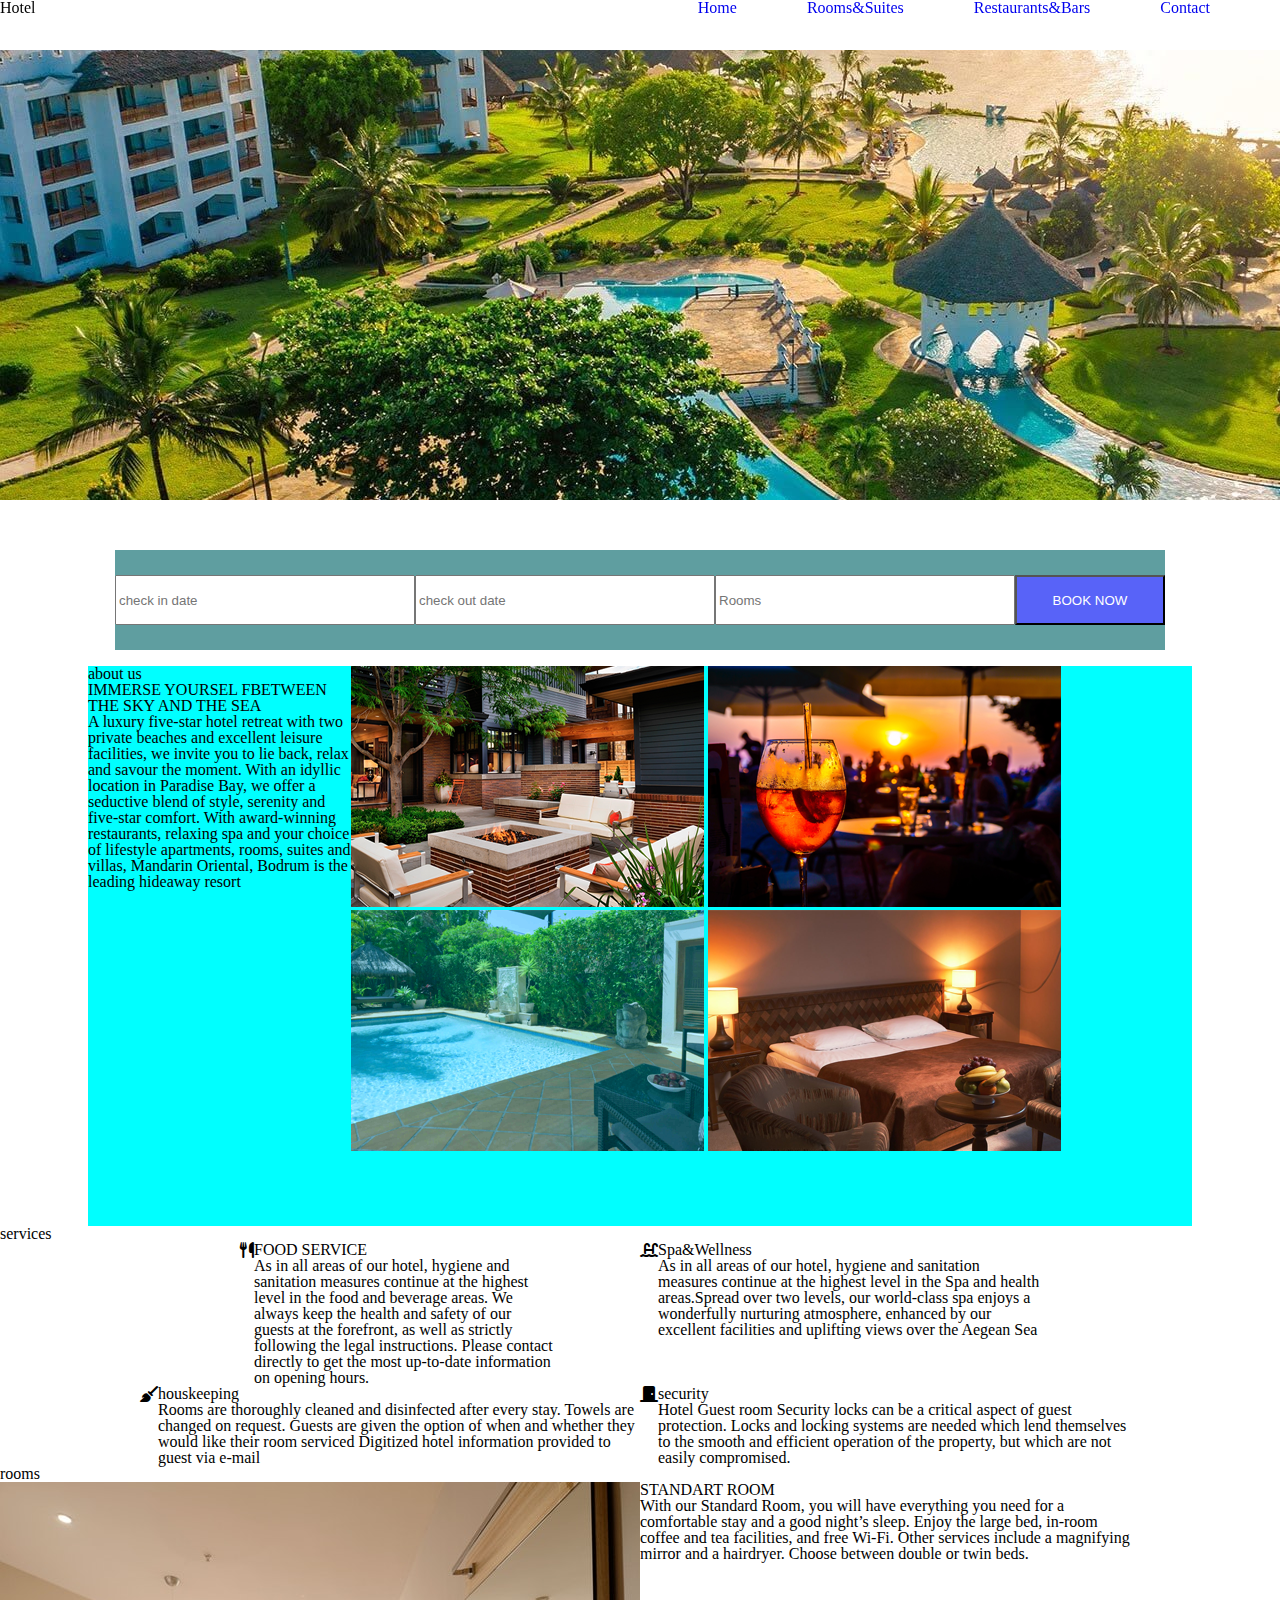
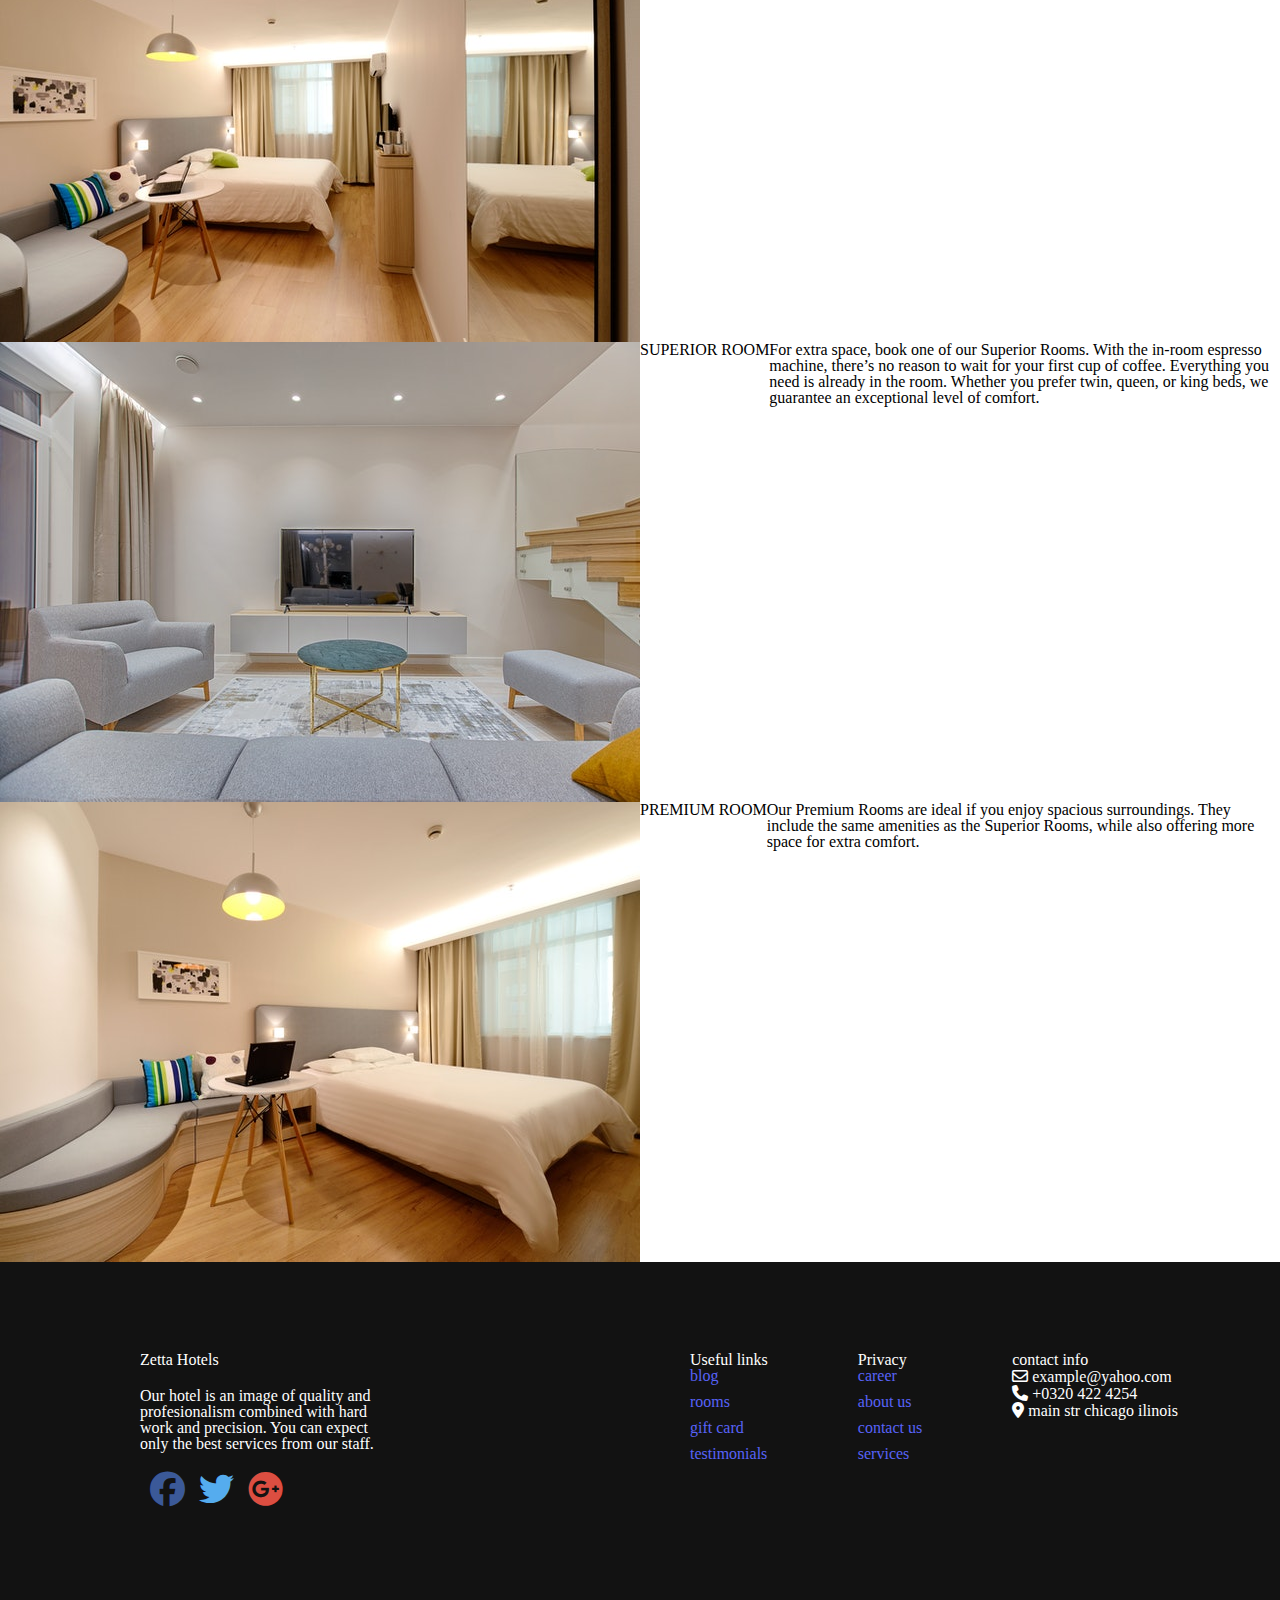
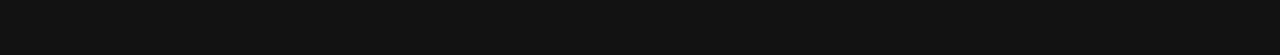
==== index.html @ 65f494a3 "bedrooms" ====
<!DOCTYPE html>
<html lang="en">
<head>
    <meta charset="UTF-8">
    <meta http-equiv="X-UA-Compatible" content="IE=edge">
    <meta name="viewport" content="width=device-width, initial-scale=1.0">
    <link rel="stylesheet" href="css/fonts.css">
    <link rel="stylesheet" href="css/reset.css">
    <link rel="stylesheet" href="css/style.css">
    <link rel="stylesheet" href="https://cdnjs.cloudflare.com/ajax/libs/font-awesome/6.1.1/css/all.min.css">
</head>
<body>
    <header>
        <div class="box">
            <div class="nav">
                <h1 class="title">Hotel</h2>
                <ul class="nav-ul">
                    <li class="nav-li" ><a class="nav-a active" href="index.html ">Home</a></li>
                    <li class="nav-li"><a href="#">Rooms&Suites</a></li>
                    <li class="nav-li"><a href="#">Restaurants&Bars</a></li>
                    <li class="nav-li"><a href="#">Contact</a></li>
                    
                </ul>

            </div>
            <div>
                <p class="paragraph"> IMMERSE YOURSELF BETWEEN THE SKY AND THE SEA OF ​​THE AMALFI COAST</p>
            </div>
        </div>
    </header>
    <section>
        <form class="booking">
            <div class="input">
                <div class="input-form">
                 <input class="input_form" type="text" id="checkindate" name="input-scheckindate" placeholder="check in date" >
       
                </div>
            </div>
            <div class="input">
                
                <div class="input-form">
                    <input class="input_form" type="text" id="checkoutdate" name="input-checkoutdate" placeholder="check out date">

                </div>

            </div>
            <div class="input">
                 <div class="input-form">
                    <input class="input_form" type="text" id="rooms" name="input-rooms" placeholder="Rooms">

                </div>

            </div>
            <div class="input">
                <button class="button" type="submit">BOOK NOW</button>
                
        </form>
    </section>
    <section >
        <div class="aboutus">
            <div class="aboutus-text">
            <h4>about us</h4>
            <h2>IMMERSE YOURSEL FBETWEEN THE SKY AND THE SEA </h2>
            <p>A luxury five-star hotel retreat with two private beaches and excellent leisure facilities, we invite you to lie back, relax and savour the moment. With an idyllic location in Paradise Bay, we offer a seductive blend of style, serenity and five-star comfort. With award-winning restaurants, relaxing spa and your choice of lifestyle apartments, rooms, suites and villas, Mandarin Oriental, Bodrum is the leading hideaway resort </p>

            </div>
            <div class="aboutus-img">
                <img src="images/award1.png" alt="image">
                <img src="images/award 2.png" alt="image">
                <img src="images/award 3.png" alt="image">
               <img src="images/award4.png" alt="image">
            </div>
        </div>  

    </section>
    <!-- services -->
    <section>
       
               <h2>services</h2>

        <div class="services">
             
           <div class="service">
               
            <i class = "fas fa-utensils service-icon"></i>
            <div>
           
            <h2 class="service-name">FOOD SERVICE</h2>
            <p class="text">As in all areas of our hotel, hygiene and sanitation measures continue at the highest level in the food and beverage areas. We always keep the health and safety of our guests at the forefront, as well as strictly following the legal instructions. Please contact directly to get the most up-to-date information on opening hours.</p>
           </div>
        </div>
           <div class="service">
            <i class = "fas fa-swimming-pool"></i>
            <div>
            <h2>Spa&Wellness</h2>
            <p>As in all areas of our hotel, hygiene and sanitation measures continue at the highest level in the Spa and health areas.Spread over two levels, our world-class spa enjoys a wonderfully nurturing atmosphere, enhanced by our excellent facilities and uplifting views over the Aegean Sea</p>
           </div>
           </div>
           </div>
           <div class="services-section2">
           <div class="service1">
            <i class = "fas fa-broom"></i>
            <div>
            <h2>houskeeping</h2>
            <p>Rooms are thoroughly cleaned and disinfected after every stay.
                Towels are changed on request.
                Guests are given the option of when and whether they would like their room serviced
                Digitized hotel information provided to guest via e-mail</p>
           </div>
        </div>
           <div class="service1">
               <i class = "fas fa-door-closed"></i>
               <div>
               <h2>security</h2>
               <p>Hotel Guest room Security locks can be a critical aspect of guest protection. Locks and locking systems are needed which lend themselves to the smooth and efficient operation of the property, but which are not easily compromised.</p>
           </div>
        </div>
        </div>
       </section>
       <!-- end of services -->
       <!-- rooms -->
       <section>
        <div class="container">
           <h2>rooms</h2>
           
           <div class="rooms">
               <img src="images/img1.jpg" alt="bedroom image">
               <div class="text-box">
               <h3>STANDART ROOM</h3>
               <P class="room-text">With our Standard Room, you will have everything you need for a comfortable stay and a good night’s sleep. Enjoy the large bed, in-room coffee and tea facilities, and free Wi-Fi. Other services include a magnifying mirror and a hairdryer. Choose between double or twin beds.

            </P>
        </div>
           </div>
           <div class="rooms">
               <img src="images/img2.jpg" alt="bedroom image">
               <h3>SUPERIOR ROOM </h3>
               <p class="room-text">For extra space, book one of our Superior Rooms. With the in-room espresso machine, there’s no reason to wait for your first cup of coffee. Everything you need is already in the room. Whether you prefer twin, queen, or king beds, we guarantee an exceptional level of comfort.</p>
           </div>
           <div class="rooms">
               <img src="images/img3.jpg" alt="bedroom image">
               <h3>PREMIUM ROOM</h3>
               <p class="room-text">Our Premium Rooms are ideal if you enjoy spacious surroundings. They include the same amenities as the Superior Rooms, while also offering more space for extra comfort.</p>
           </div>
        </div>
       </section>
       
            
    
        <footer  class="footer-wraper">
            <div class="footer-block">
                <h3 class="header5">Zetta Hotels</h3>
                <p class=footer-text>Our hotel is an image of quality and profesionalism combined with hard work and precision. You can expect only the best services from our staff.</p>
                <i class="fa-brands fa-facebook"></i>
                <i class="fa-brands fa-twitter"></i>
                <i class="fa-brands fa-google-plus"></i>
            </div>
            <div class="block">
                <h4>Useful links</h4>
                <ul class="footer-ul">
                    <li class="footer-li">blog</li>
                    <li class="footer-li">rooms</li>
                    <li class="footer-li">gift card</li>
                    <li class="footer-li">testimonials</li>
                </ul>
            </div>
            <div class="block">
                <h4>Privacy</h4>
                <ul class="footer-ul">
                    <li class="footer-li">career</li>
                    <li class="footer-li">about us</li>
                    <li class="footer-li">contact us</li>
                    <li class="footer-li">services</li>
                </ul>
            </div>
            <div class="block">
                <h4>contact info</h4>
                <ul>
                    <li> <i class="fa-regular fa-envelope"></i> example@yahoo.com</li>
                    <li> <i class="fa-solid fa-phone"></i> +0320 422 4254</li>
                    <li> <i class="fa-solid fa-location-dot"></i> main str chicago ilinois</li>
                </ul>
            </div>
        </footer>
    
    
</body>
---- css/style.css ----
/*header*/
.nav {display: flex;justify-content: space-between;background-color:white; height: 50px;position: fixed;width: 100%;}
.nav-ul {display: flex;}
.nav-li {margin-right: 70px;}
.box {background-image: url(../images/home-masthead-1.jpg);width:100%;height: 500px;}
/*section 1*/

.booking{ display: flex;justify-content: center;align-items: center;width: 800px; margin: 0 auto;margin-top: 50px;}
.input{ background:cadetblue;  display: flex; justify-content: center;align-items: center;height:100px ;border-color: #E8E8E8 ; color: #CECECE;margin-bottom: 16px;}
.button {width: 150px;height: 50px;  background-color: #5863F8; color: white;}
.input_form {height: 50px;width: 300px;}


/*section2*/
.aboutus {width: 1104px;height: 560px;margin: 0 auto;background-color: aqua;display: flex;;}
.aboutus-text {width: 445px;height: 390;}
/* services */
.service {display: flex;width:400px;}
.services {width: 1200px;display: flex;justify-content: center; margin: 0 auto ;}
.service1 {display: flex;width: 500px;}
.services-section2  {width: 1200px;display: flex;justify-content: center; margin: 0 auto ;}
.text {width: 300px;}

/* rooms */
.rooms {display: flex;}
.room-text {width: 500px;}
.container {width: 1300px; margin: 0 auto;}


/*footer*/
.footer-wraper {width: 100%;height: 393px;background-color: #121212;display: flex;}
.header5 {color: white;}
.footer-text {color: white; margin-top: 20px;}
.footer-block {max-width: 260px;height: 191px; margin: 90px 200px 114px 140px}
.fa-brands {margin-top: 20px; margin-left: 10px;}
.fa-facebook {color: #3B5998; font-size: 35px;}
.fa-twitter {color: #55ACEE;font-size: 35px;}
.fa-google-plus {color: #DC4E41; font-size: 35px;}

.block {color: white; margin-top: 90px;margin-left: 90px;}
.footer-ul {color: #5863F8 ; }
.footer-li {margin-bottom: 10px ;}
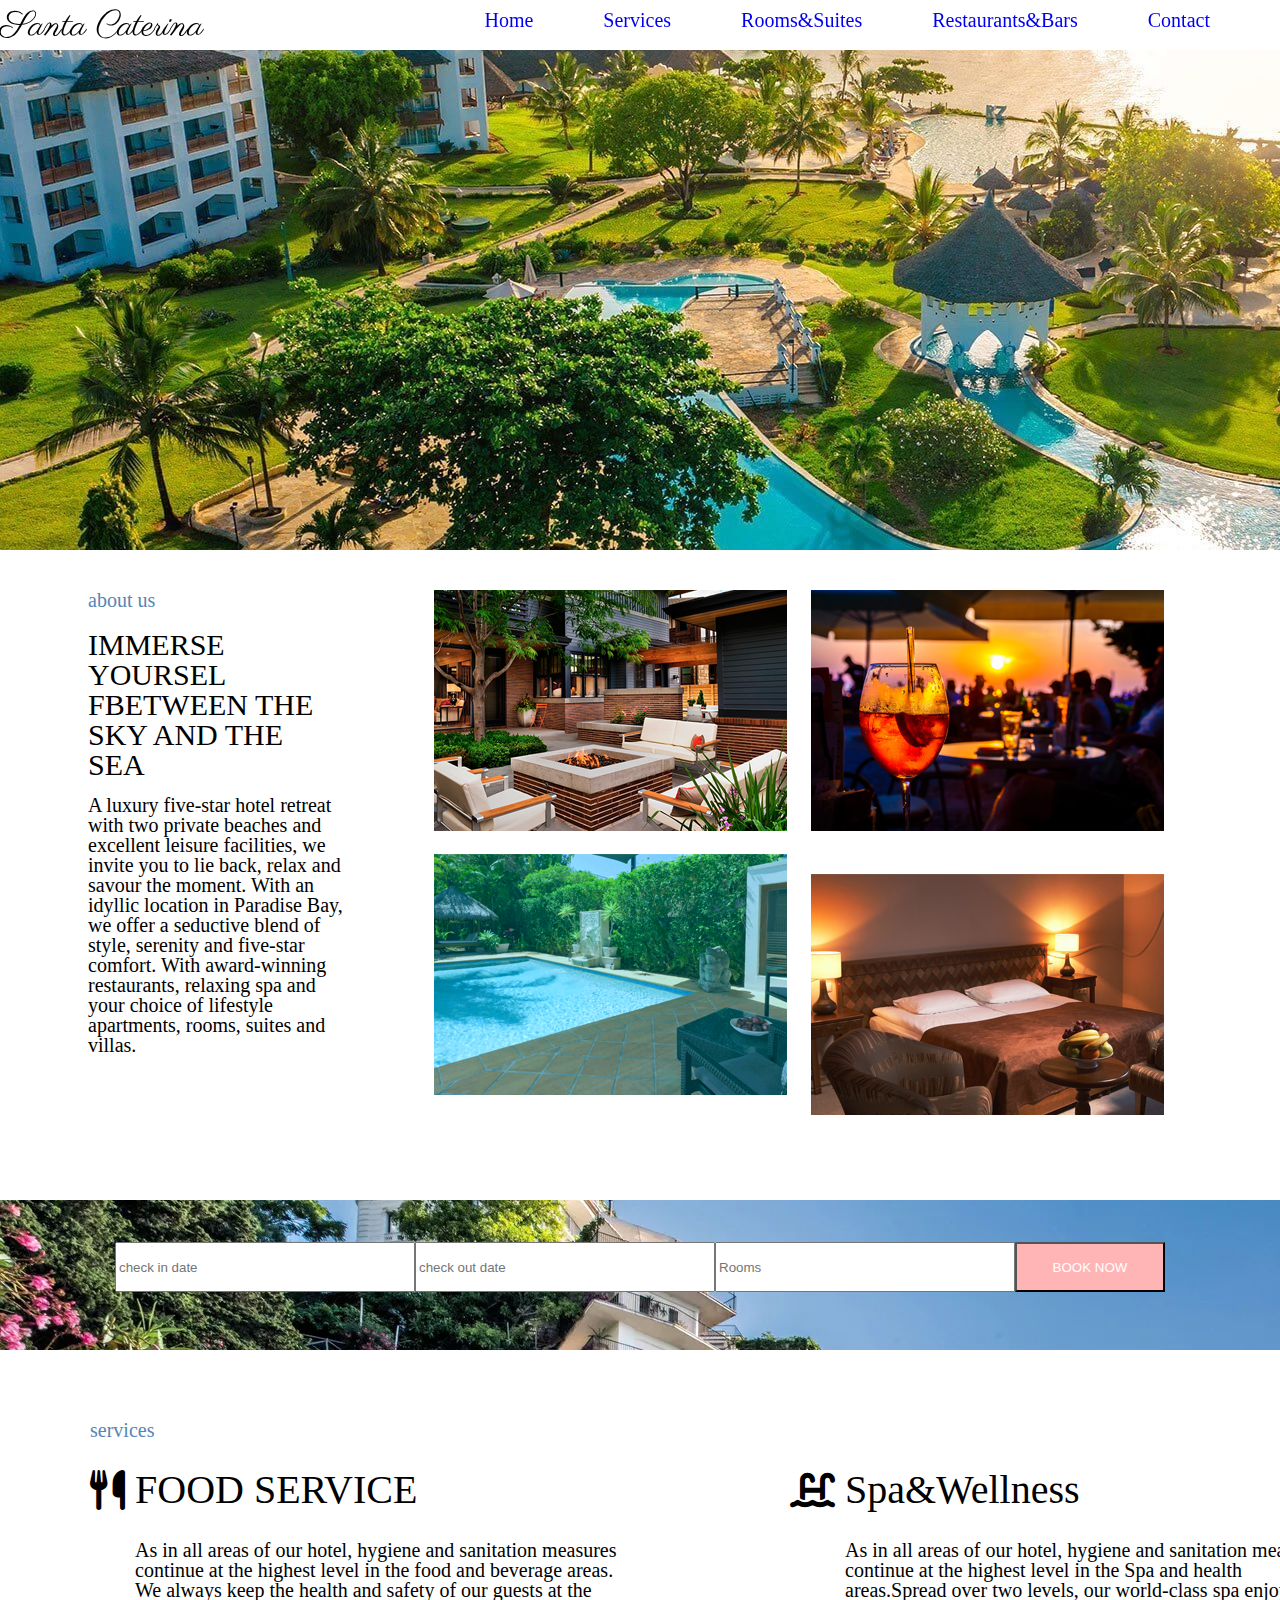
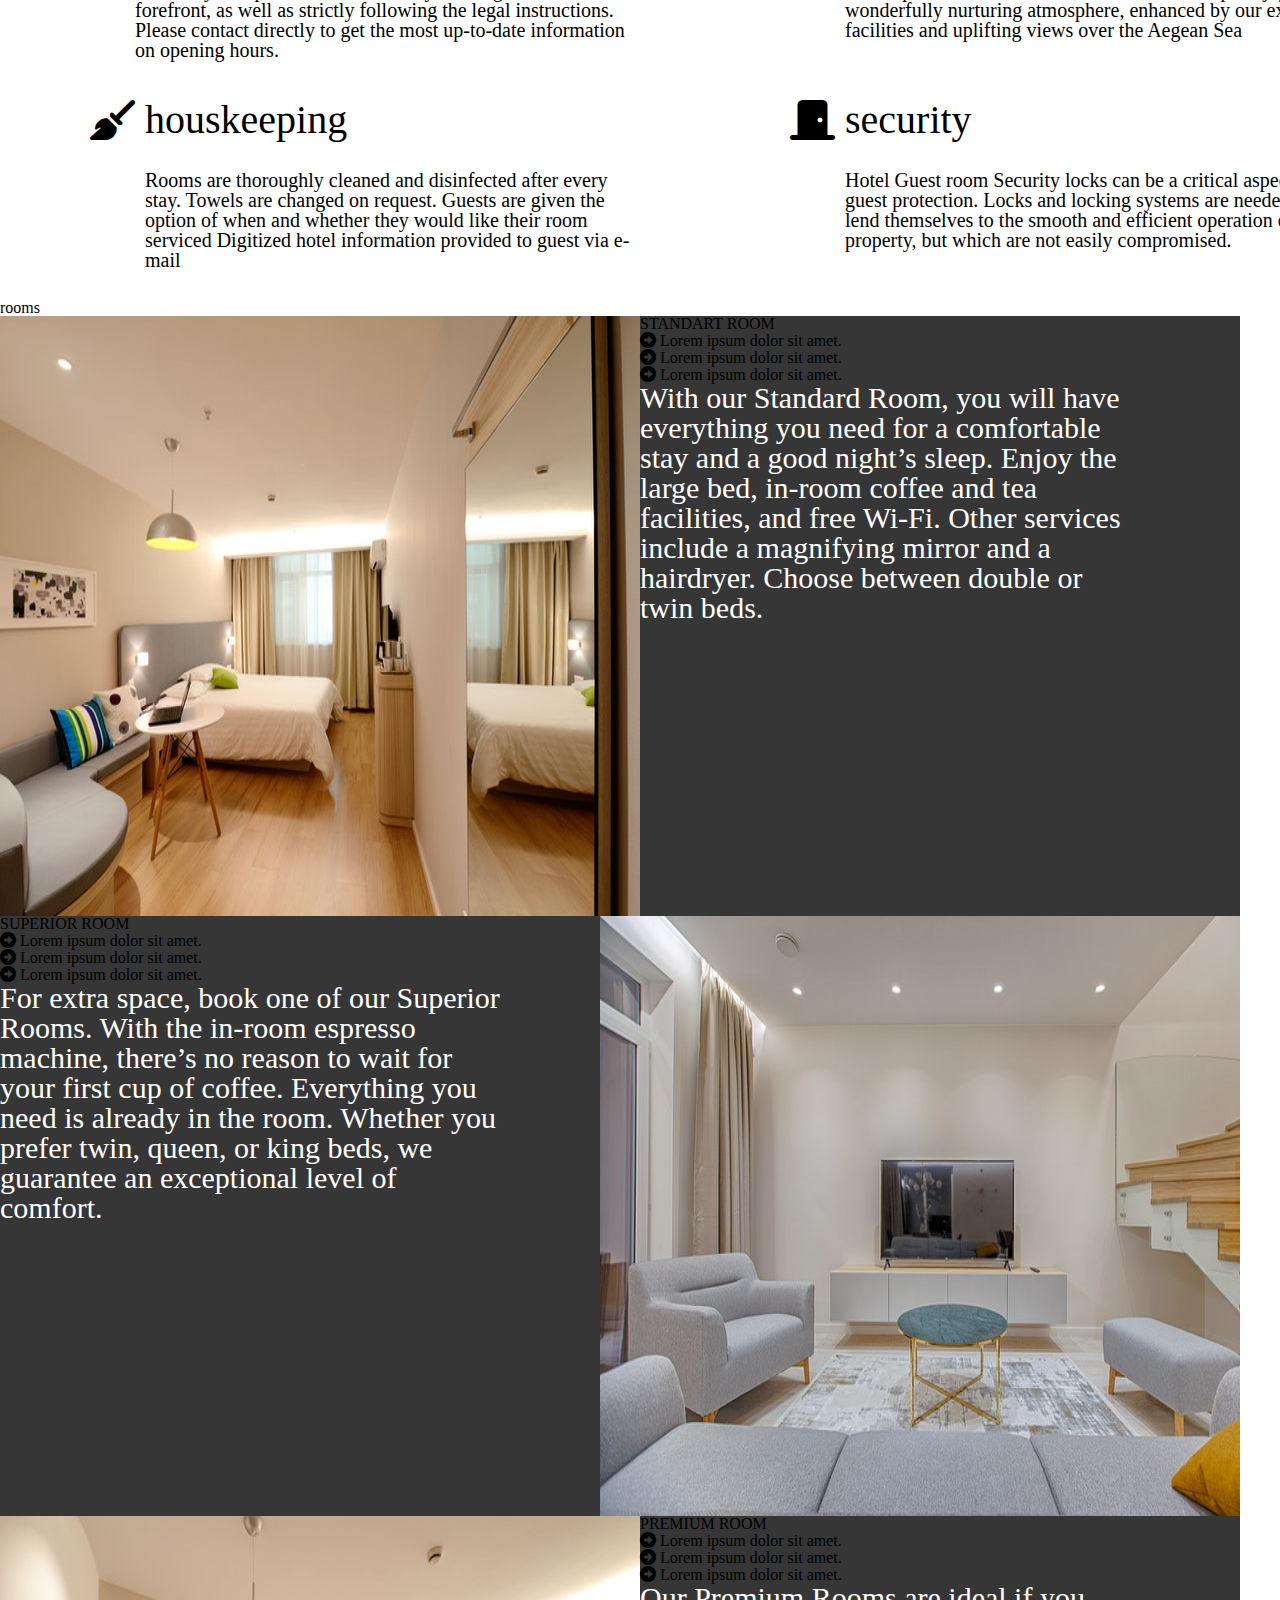
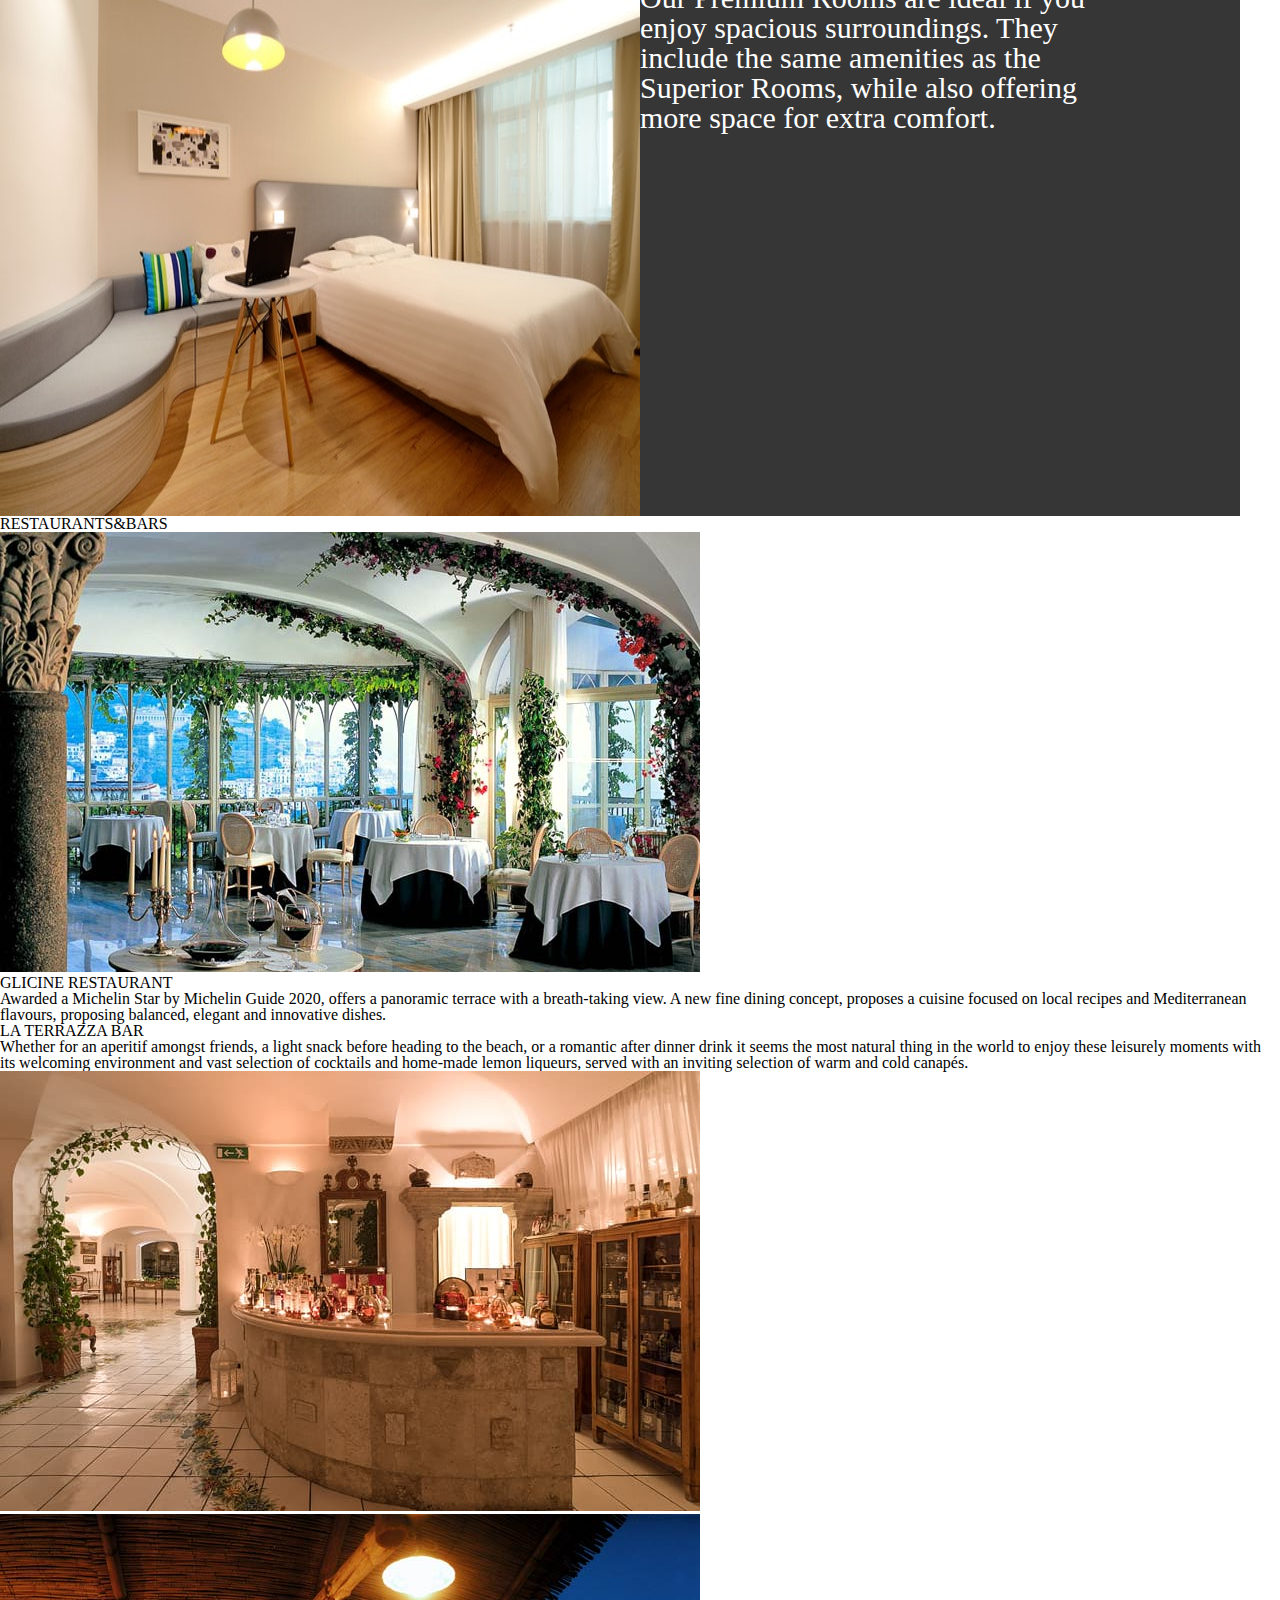
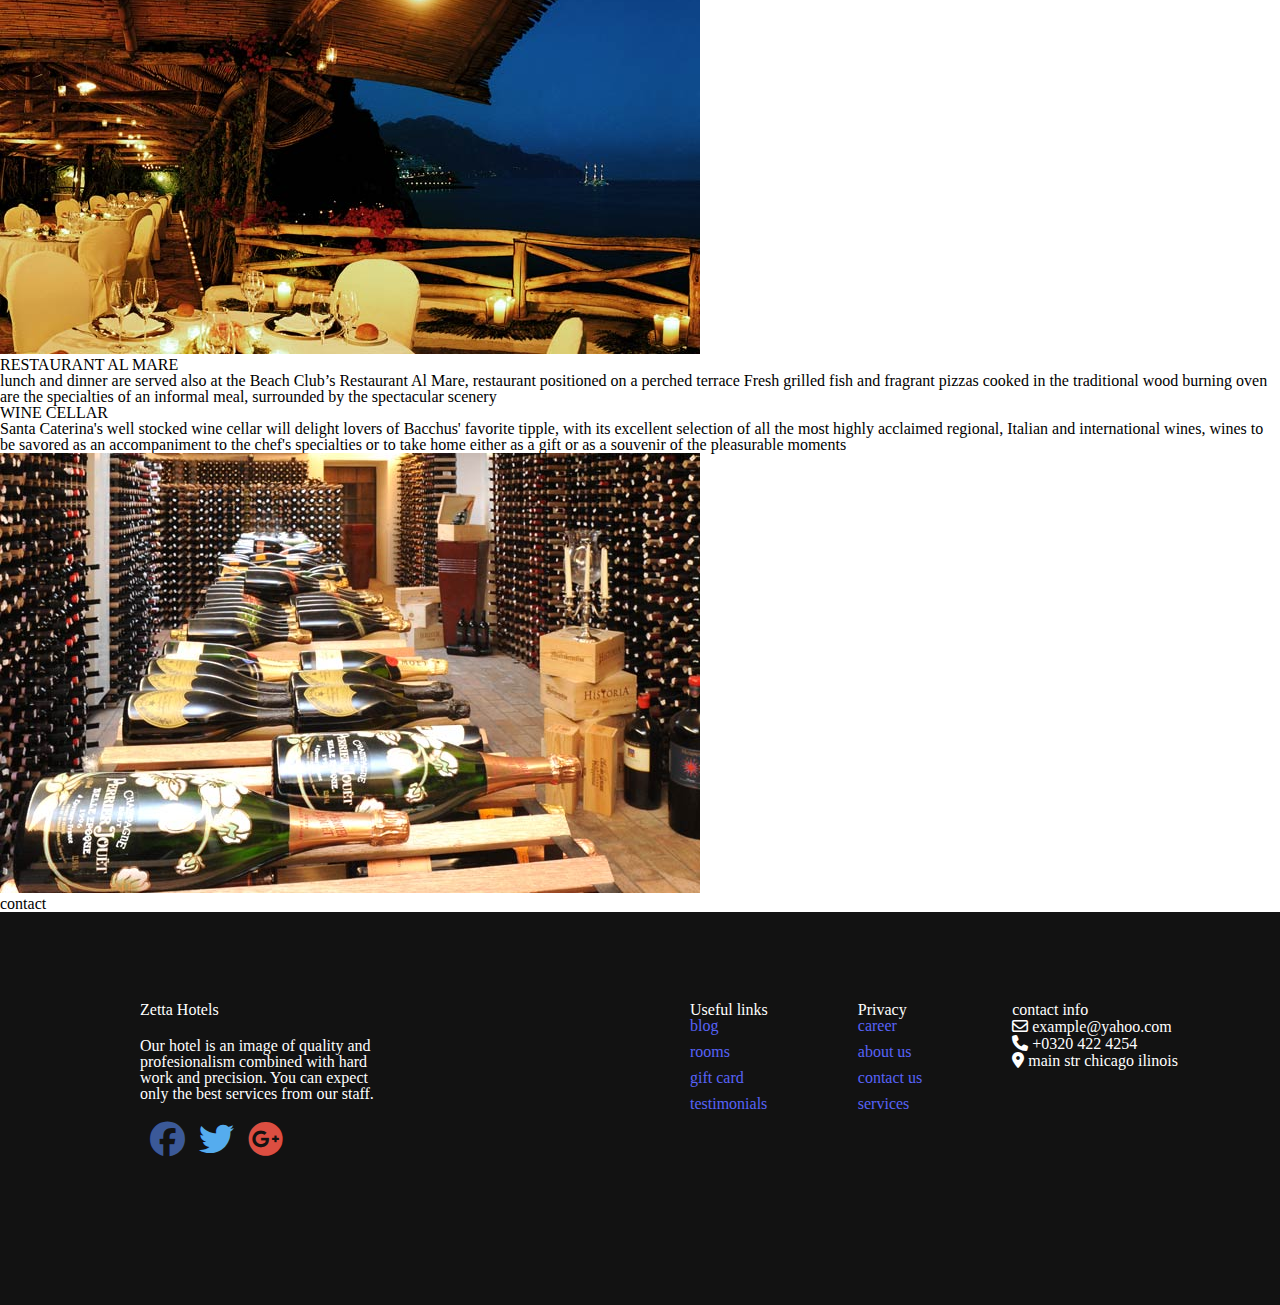
==== commit fdaad650: "restaurants done" ====
--- a/index.html
+++ b/index.html
@@ -8,27 +8,52 @@
     <link rel="stylesheet" href="css/reset.css">
     <link rel="stylesheet" href="css/style.css">
     <link rel="stylesheet" href="https://cdnjs.cloudflare.com/ajax/libs/font-awesome/6.1.1/css/all.min.css">
+    <link href="https://fonts.googleapis.com/css2?family=Parisienne&display=swap" rel="stylesheet">
 </head>
 <body>
-    <header>
+    <header id="home ">
         <div class="box">
             <div class="nav">
-                <h1 class="title">Hotel</h2>
+                <h1 class="title">Santa Caterina</h2>
                 <ul class="nav-ul">
-                    <li class="nav-li" ><a class="nav-a active" href="index.html ">Home</a></li>
-                    <li class="nav-li"><a href="#">Rooms&Suites</a></li>
-                    <li class="nav-li"><a href="#">Restaurants&Bars</a></li>
-                    <li class="nav-li"><a href="#">Contact</a></li>
+                    <li class="nav-li" ><a href="#home">Home</a></li>
+                    <li class="nav-li"> <a href="#services">Services</a></li>
+                    <li class="nav-li"><a href="#Rooms">Rooms&Suites</a></li>
+                    <li class="nav-li"><a href="#restaurants">Restaurants&Bars</a></li>
+                    <li class="nav-li"><a href="#contact">Contact</a></li>
                     
                 </ul>
-
+             
+            </div>
+            <div>
+                <p>Embark on the vacation of a lifetime </p>
             </div>
             <div>
                 <p class="paragraph"> IMMERSE YOURSELF BETWEEN THE SKY AND THE SEA OF ​​THE AMALFI COAST</p>
             </div>
         </div>
     </header>
-    <section>
+   
+    <!-- about us -->
+    <section >
+        <div class="aboutus">
+            <div class="aboutus-text">
+            <h4 class="aboutus-title">about us</h4>
+            <h2 class="title2">IMMERSE YOURSEL FBETWEEN THE SKY AND THE SEA </h2>
+            <p class="aboutus-paragraph">A luxury five-star hotel retreat with two private beaches and excellent leisure facilities, we invite you to lie back, relax and savour the moment. With an idyllic location in Paradise Bay, we offer a seductive blend of style, serenity and five-star comfort. With award-winning restaurants, relaxing spa and your choice of lifestyle apartments, rooms, suites and villas. </p>
+
+            </div>
+            <div class="aboutus-img">
+                <img class="aboutus-img1" src="images/award1.png" alt="image">
+                <img class="aboutus-img1" src="images/award 2.png" alt="image">
+                <img  class="aboutus-img1" src="images/award 3.png" alt="image">
+               <img src="images/award4.png" alt="image">
+            </div>
+        </div>  
+
+    </section>
+     <!-- booking -->
+     <section>
         <form class="booking">
             <div class="input">
                 <div class="input-form">
@@ -56,29 +81,15 @@
                 
         </form>
     </section>
-    <section >
-        <div class="aboutus">
-            <div class="aboutus-text">
-            <h4>about us</h4>
-            <h2>IMMERSE YOURSEL FBETWEEN THE SKY AND THE SEA </h2>
-            <p>A luxury five-star hotel retreat with two private beaches and excellent leisure facilities, we invite you to lie back, relax and savour the moment. With an idyllic location in Paradise Bay, we offer a seductive blend of style, serenity and five-star comfort. With award-winning restaurants, relaxing spa and your choice of lifestyle apartments, rooms, suites and villas, Mandarin Oriental, Bodrum is the leading hideaway resort </p>
-
-            </div>
-            <div class="aboutus-img">
-                <img src="images/award1.png" alt="image">
-                <img src="images/award 2.png" alt="image">
-                <img src="images/award 3.png" alt="image">
-               <img src="images/award4.png" alt="image">
-            </div>
-        </div>  
-
-    </section>
     <!-- services -->
-    <section>
-       
-               <h2>services</h2>
-
-        <div class="services">
+    <section id="services">
+        
+            <div class="service-title">
+       
+               <h2 class="title3">services</h2>
+             </div>
+             
+             <div class="services">
              
            <div class="service">
                
@@ -90,36 +101,36 @@
            </div>
         </div>
            <div class="service">
-            <i class = "fas fa-swimming-pool"></i>
-            <div>
-            <h2>Spa&Wellness</h2>
-            <p>As in all areas of our hotel, hygiene and sanitation measures continue at the highest level in the Spa and health areas.Spread over two levels, our world-class spa enjoys a wonderfully nurturing atmosphere, enhanced by our excellent facilities and uplifting views over the Aegean Sea</p>
+            <i class = "fas fa-swimming-pool service-icon"></i>
+            <div>
+            <h2 class="service-name">Spa&Wellness</h2>
+            <p class="text"> As in all areas of our hotel, hygiene and sanitation measures continue at the highest level in the Spa and health areas.Spread over two levels, our world-class spa enjoys a wonderfully nurturing atmosphere, enhanced by our excellent facilities and uplifting views over the Aegean Sea</p>
            </div>
            </div>
            </div>
            <div class="services-section2">
            <div class="service1">
-            <i class = "fas fa-broom"></i>
-            <div>
-            <h2>houskeeping</h2>
-            <p>Rooms are thoroughly cleaned and disinfected after every stay.
+            <i class = "fas fa-broom service-icon"></i>
+            <div>
+            <h2 class="service-name">houskeeping</h2>
+            <p class="text">Rooms are thoroughly cleaned and disinfected after every stay.
                 Towels are changed on request.
                 Guests are given the option of when and whether they would like their room serviced
                 Digitized hotel information provided to guest via e-mail</p>
            </div>
         </div>
            <div class="service1">
-               <i class = "fas fa-door-closed"></i>
+               <i class = "fas fa-door-closed service-icon"></i>
                <div>
-               <h2>security</h2>
-               <p>Hotel Guest room Security locks can be a critical aspect of guest protection. Locks and locking systems are needed which lend themselves to the smooth and efficient operation of the property, but which are not easily compromised.</p>
+               <h2 class="service-name">security</h2>
+               <p class="text">Hotel Guest room Security locks can be a critical aspect of guest protection. Locks and locking systems are needed which lend themselves to the smooth and efficient operation of the property, but which are not easily compromised.</p>
            </div>
         </div>
         </div>
        </section>
        <!-- end of services -->
        <!-- rooms -->
-       <section>
+       <section id="rooms">
         <div class="container">
            <h2>rooms</h2>
            
@@ -127,23 +138,109 @@
                <img src="images/img1.jpg" alt="bedroom image">
                <div class="text-box">
                <h3>STANDART ROOM</h3>
+               <ul>
+                <li>
+                    <i class = "fas fa-arrow-alt-circle-right"></i>
+                    Lorem ipsum dolor sit amet.
+                </li>
+                <li>
+                    <i class = "fas fa-arrow-alt-circle-right"></i>
+                    Lorem ipsum dolor sit amet.
+                </li>
+                <li>
+                    <i class = "fas fa-arrow-alt-circle-right"></i>
+                    Lorem ipsum dolor sit amet.
+                </li>
+            </ul>
                <P class="room-text">With our Standard Room, you will have everything you need for a comfortable stay and a good night’s sleep. Enjoy the large bed, in-room coffee and tea facilities, and free Wi-Fi. Other services include a magnifying mirror and a hairdryer. Choose between double or twin beds.
 
             </P>
         </div>
            </div>
            <div class="rooms">
-               <img src="images/img2.jpg" alt="bedroom image">
+               
+               <div class="text-box">
                <h3>SUPERIOR ROOM </h3>
+               <ul>
+                <li>
+                    <i class = "fas fa-arrow-alt-circle-right"></i>
+                    Lorem ipsum dolor sit amet.
+                </li>
+                <li>
+                    <i class = "fas fa-arrow-alt-circle-right"></i>
+                    Lorem ipsum dolor sit amet.
+                </li>
+                <li>
+                    <i class = "fas fa-arrow-alt-circle-right"></i>
+                    Lorem ipsum dolor sit amet.
+                </li>
+            </ul>
                <p class="room-text">For extra space, book one of our Superior Rooms. With the in-room espresso machine, there’s no reason to wait for your first cup of coffee. Everything you need is already in the room. Whether you prefer twin, queen, or king beds, we guarantee an exceptional level of comfort.</p>
            </div>
+           <img src="images/img2.jpg" alt="bedroom image">
+        </div>
            <div class="rooms">
                <img src="images/img3.jpg" alt="bedroom image">
+               <div class="text-box">
                <h3>PREMIUM ROOM</h3>
+               <ul>
+                <li>
+                    <i class = "fas fa-arrow-alt-circle-right"></i>
+                    Lorem ipsum dolor sit amet.
+                </li>
+                <li>
+                    <i class = "fas fa-arrow-alt-circle-right"></i>
+                    Lorem ipsum dolor sit amet.
+                </li>
+                <li>
+                    <i class = "fas fa-arrow-alt-circle-right"></i>
+                    Lorem ipsum dolor sit amet.
+                </li>
+            </ul>
                <p class="room-text">Our Premium Rooms are ideal if you enjoy spacious surroundings. They include the same amenities as the Superior Rooms, while also offering more space for extra comfort.</p>
            </div>
         </div>
+        </div>
        </section>
+       
+       <!-- restaurants -->
+       <section id="restaurants">
+        <div>
+           <div>
+               <div>
+                   <h2>RESTAURANTS&BARS</h2>
+               </div>
+               <img src="images/94_b.jpg" alt="restaurant image">
+               <div>
+                   <h2>GLICINE RESTAURANT</h2>
+                   <p>Awarded a Michelin Star by Michelin Guide 2020, offers a panoramic terrace with a breath-taking view.
+                    A new fine dining concept, proposes a cuisine focused on local recipes and Mediterranean flavours, proposing balanced, elegant and innovative dishes.</p>
+               </div>
+           </div>
+            <div>
+                <div>
+                    <h2>LA TERRAZZA BAR</h2>
+                    <p>Whether for an aperitif amongst friends, a light snack before heading to the beach, or a romantic after dinner drink it seems the most natural thing in the world to enjoy these leisurely moments with its welcoming environment  and vast selection of cocktails and home-made lemon liqueurs, served with an inviting selection of warm and cold canapés.</p>
+                </div>
+                <img src="images/resto.jpg" alt="restaurant image">
+            </div>
+            <div>
+                <img src="images/night.jpg" alt="restaurant image">
+                <div>
+                    <h2>RESTAURANT AL MARE</h2>
+                    <p>lunch and dinner are served also at the Beach Club’s Restaurant Al Mare, restaurant positioned on a perched terrace Fresh grilled fish and fragrant pizzas cooked in the traditional wood burning oven are the specialties of an informal meal, surrounded by the spectacular scenery </p>
+                </div>
+            </div>
+            <div>
+                <div>
+                    <h2>WINE CELLAR</h2>
+                    <p>Santa Caterina's well stocked wine cellar will delight lovers of Bacchus' favorite tipple, with its excellent selection of all the most highly acclaimed regional, Italian and international wines, wines to be savored as an accompaniment to the chef's specialties or to take home either as a gift or as a souvenir of the pleasurable moments</p>
+                </div>
+                <img src="images/wine.jpg" alt="image">
+            </div>
+        </div>
+       </section>
+       contact
        
             
     
--- a/css/style.css
+++ b/css/style.css
@@ -1,30 +1,41 @@
 /*header*/
 .nav {display: flex;justify-content: space-between;background-color:white; height: 50px;position: fixed;width: 100%;}
 .nav-ul {display: flex;}
-.nav-li {margin-right: 70px;}
-.box {background-image: url(../images/home-masthead-1.jpg);width:100%;height: 500px;}
-/*section 1*/
-
-.booking{ display: flex;justify-content: center;align-items: center;width: 800px; margin: 0 auto;margin-top: 50px;}
-.input{ background:cadetblue;  display: flex; justify-content: center;align-items: center;height:100px ;border-color: #E8E8E8 ; color: #CECECE;margin-bottom: 16px;}
-.button {width: 150px;height: 50px;  background-color: #5863F8; color: white;}
+.nav-li {margin-right: 70px; font-size: 20px;margin-top: 10px; color: #121212;}
+.box {background-image: url(../images/home-masthead-1.jpg);width:100%;height:550px;}
+.title {font-family: 'Parisienne', cursive; font-size: 35px; margin-top: 10px;}
+.paragraph {font-size: 20px; margin-bottom: 550px;}
+/*section 2*/
+.booking {background-image: url(../images/Santa-Caterina-Italy.webp);width: 100%;height:150px ;}
+.booking{ display: flex;justify-content: center;align-items: center; margin: 0 auto;margin-top: 50px;}
+.input{;  display: flex; justify-content: center;align-items: center;height:100px ;border-color : #E8E8E8 ; color: #CECECE;margin-bottom: 16px;}
+.button {width: 150px;height: 50px;  background-color: #ffb5b5; color: white;}
 .input_form {height: 50px;width: 300px;}
 
+/*section1*/
+.aboutus {width: 1104px;height: 560px;margin: 0 auto;display: flex;margin-top: 40px;;}
+.aboutus-text {width: 500px;margin-right:90px;}
+.aboutus-title {font-size: 20px;margin-bottom: 20px; color: #5585b5;}
+.title2 {font-size: 30px;margin-bottom: 15px;}
+.aboutus-paragraph {font-size: 20px;}
+.aboutus-img1 {margin-right: 20px;margin-bottom: 20px;}
 
-/*section2*/
-.aboutus {width: 1104px;height: 560px;margin: 0 auto;background-color: aqua;display: flex;;}
-.aboutus-text {width: 445px;height: 390;}
 /* services */
 .service {display: flex;width:400px;}
-.services {width: 1200px;display: flex;justify-content: center; margin: 0 auto ;}
-.service1 {display: flex;width: 500px;}
-.services-section2  {width: 1200px;display: flex;justify-content: center; margin: 0 auto ;}
-.text {width: 300px;}
+.services {width: 1100px;display: flex;justify-content: space-between; margin: 0 auto ;margin-top: 20px;}
+.service1 {display: flex;width: 400px;}
+.services-section2  {width: 1100px;display: flex;justify-content:space-between; margin: 0 auto ;}
+.text {width: 500px;font-size: 20px; margin-bottom: 30px;}
+.title3 { font-size: 20px; color: #5585b5;}
+.service-name { margin-top: 10px; margin-bottom: 30px;font-size: 40px;}
+.service-icon {font-size: 40px; margin-top: 10px;margin-bottom: 30px;margin-right: 10px;}
+.service-title {width: 1100px;margin: 0 auto; margin-top: 70px;}
 
 /* rooms */
 .rooms {display: flex;}
-.room-text {width: 500px;}
+.room-text {width: 500px; color: white; font-size: 30px;}
 .container {width: 1300px; margin: 0 auto;}
+.text-box {width: 600px;height: 600px;background-color:#363636;}
 
 
 /*footer*/
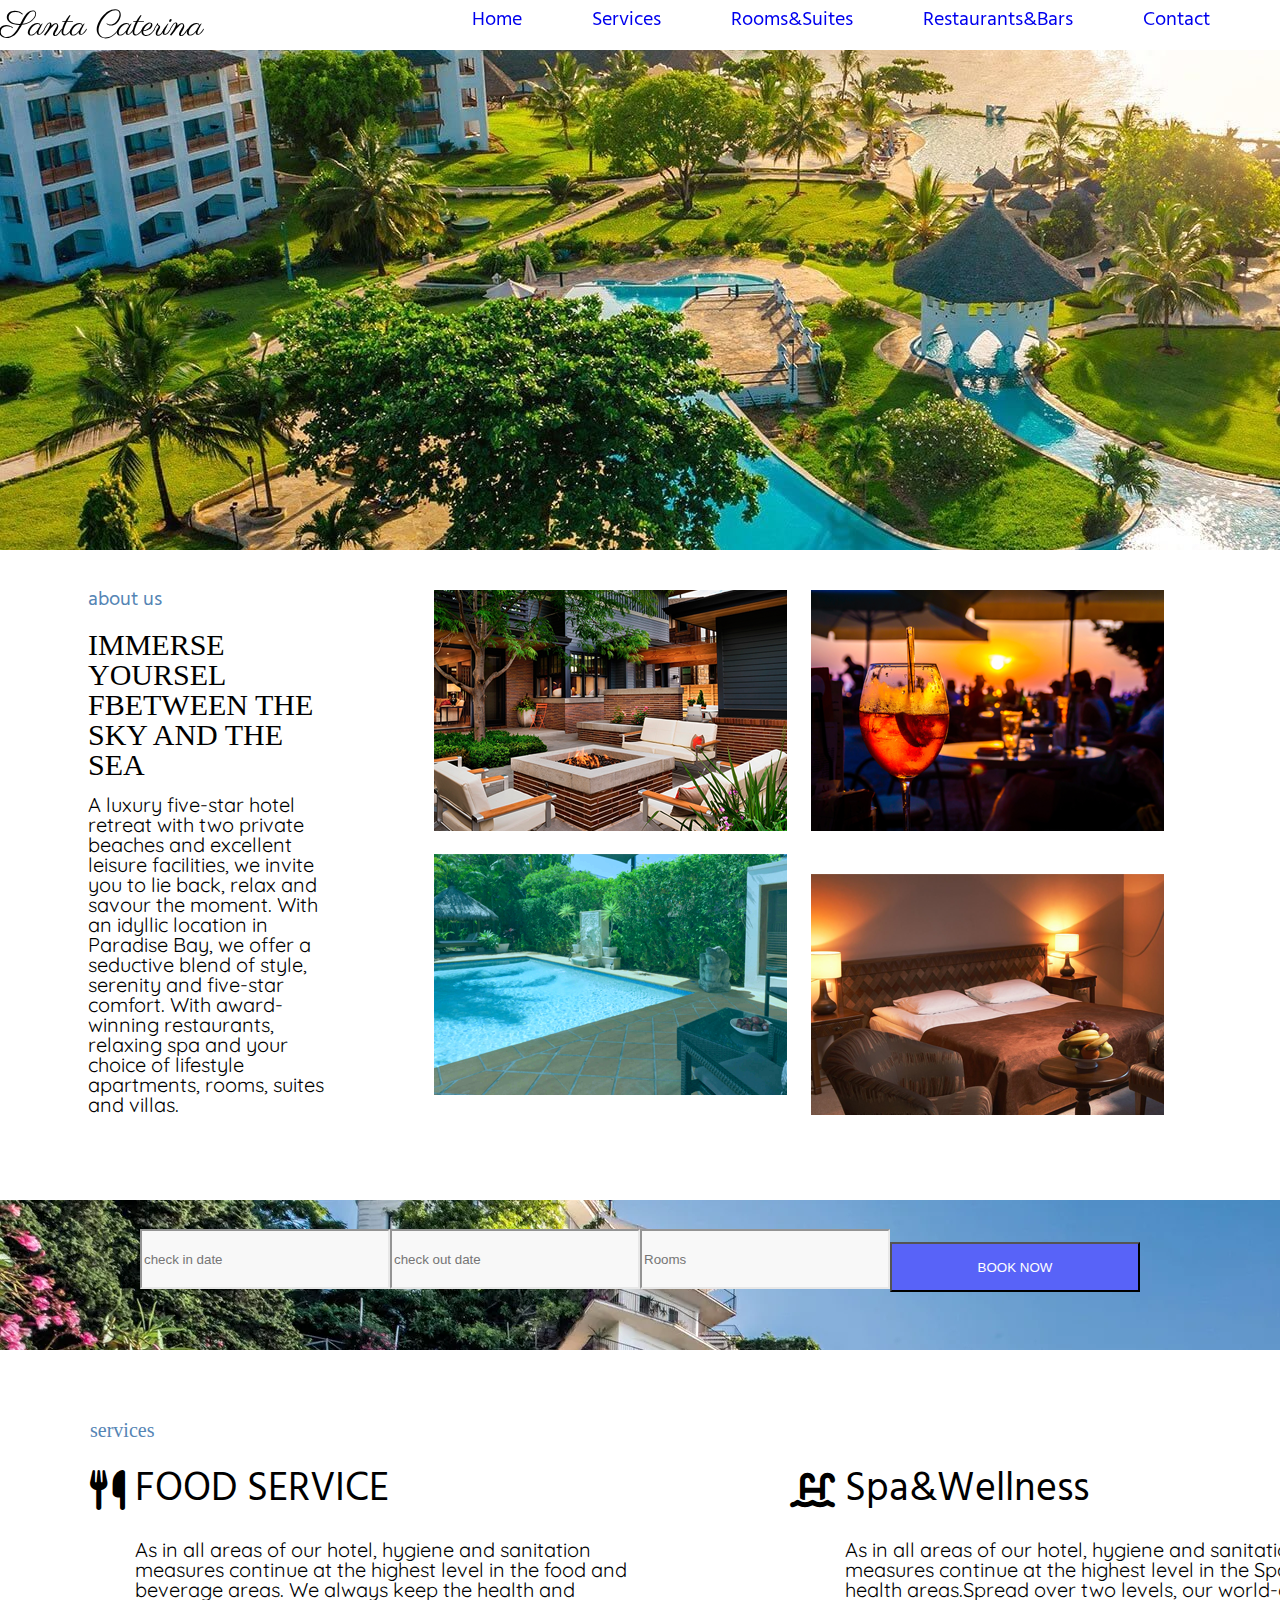
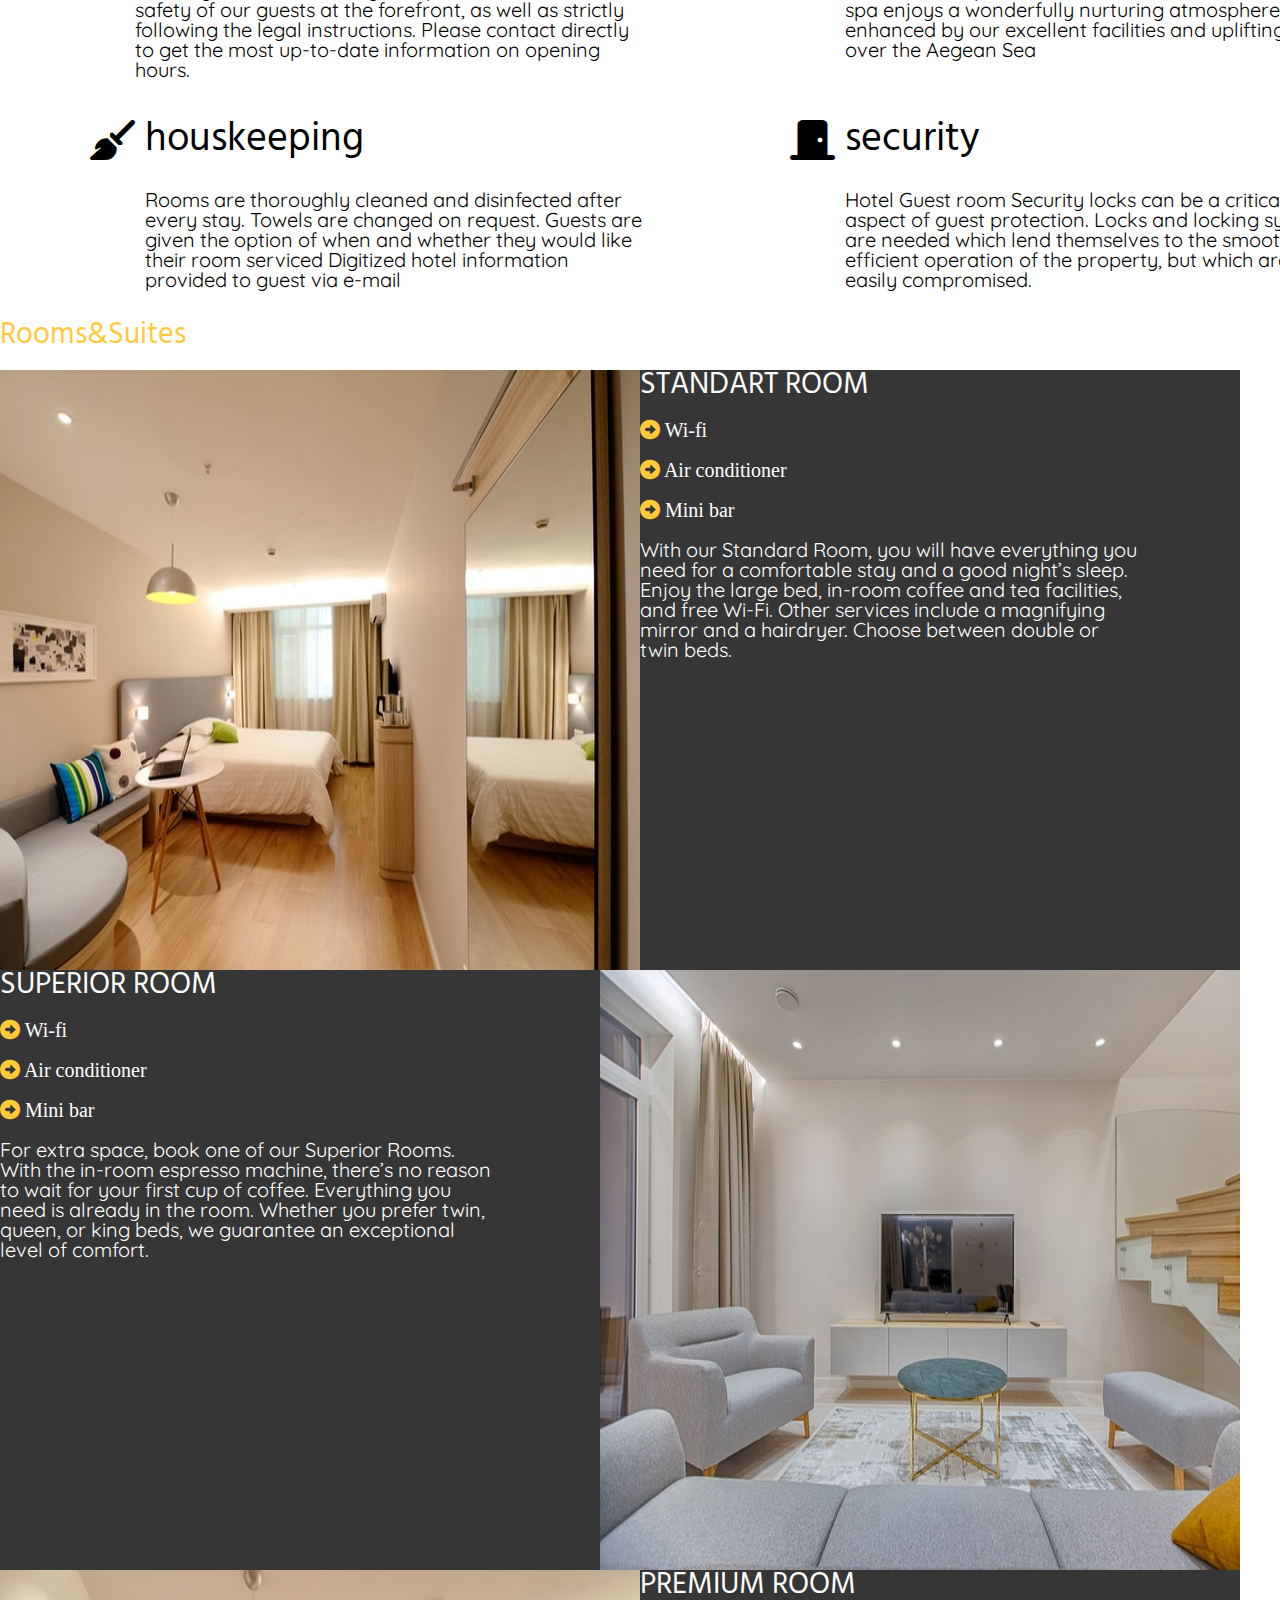
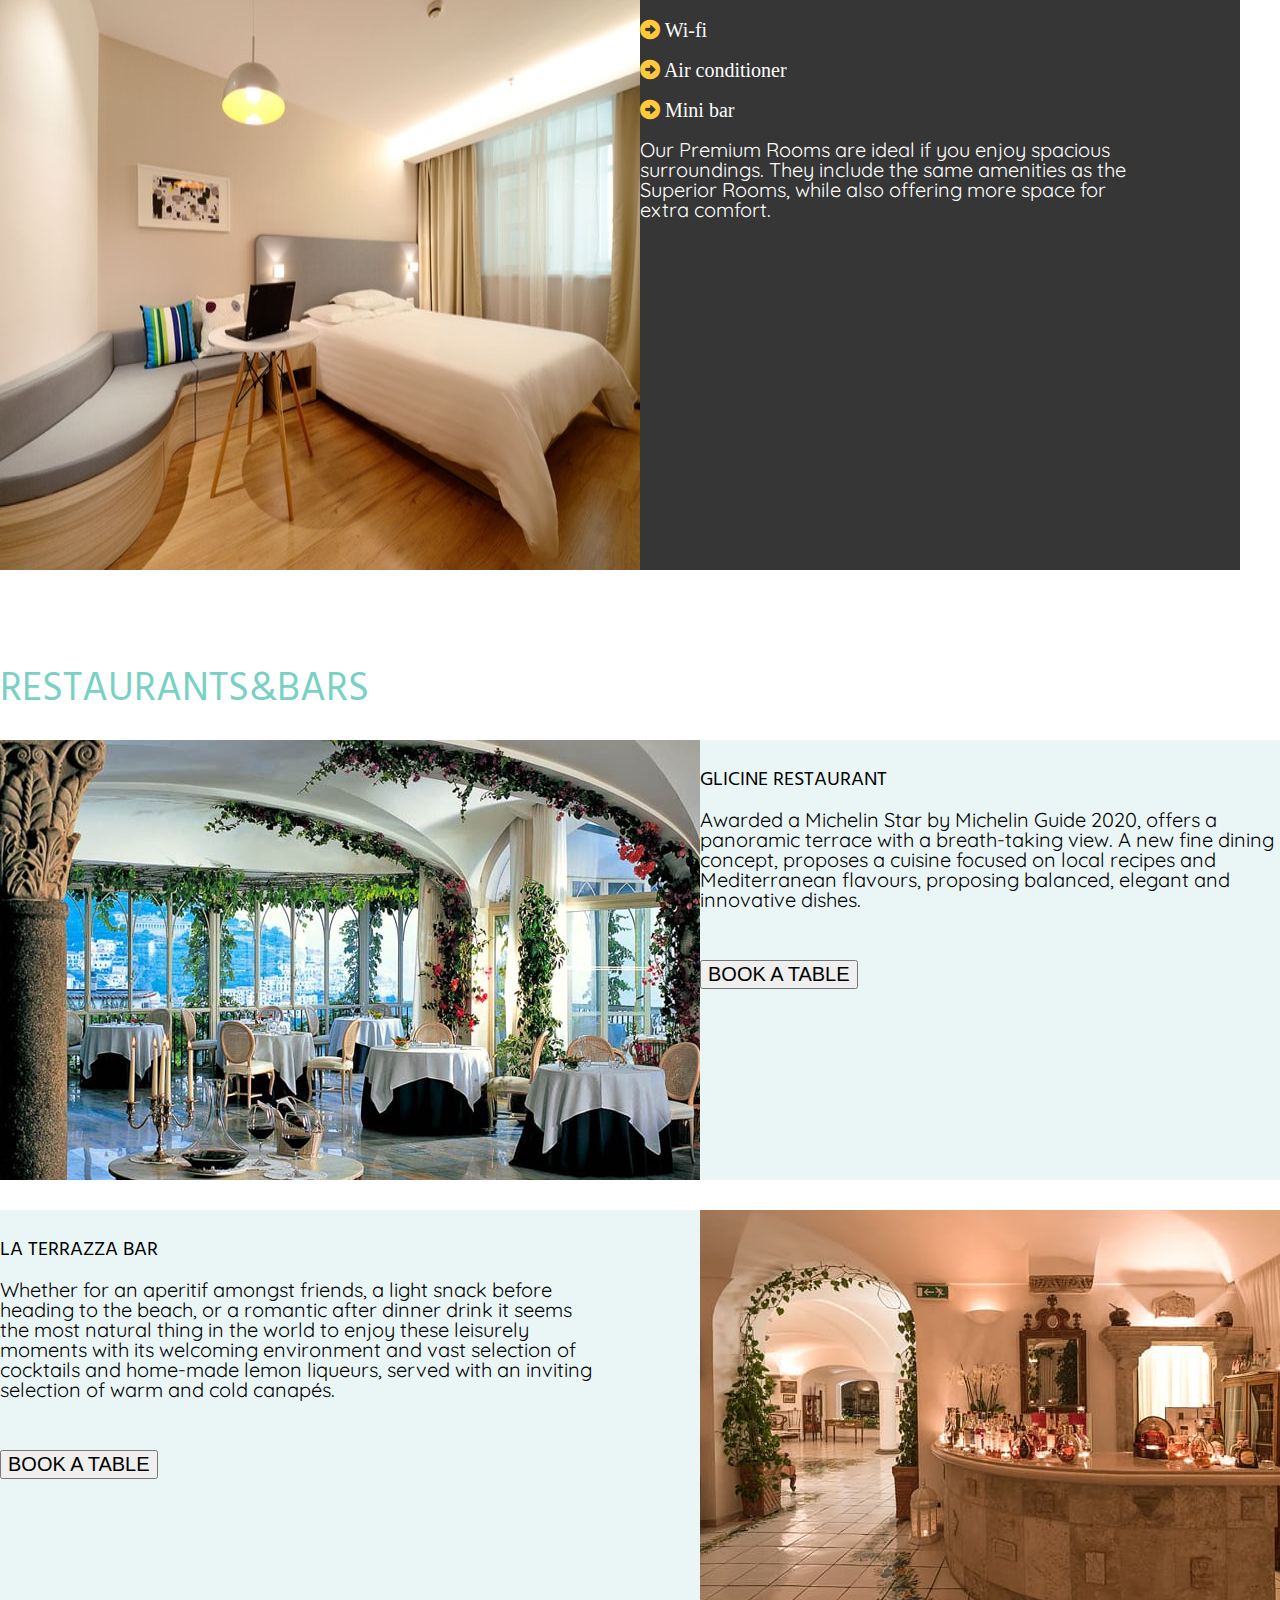
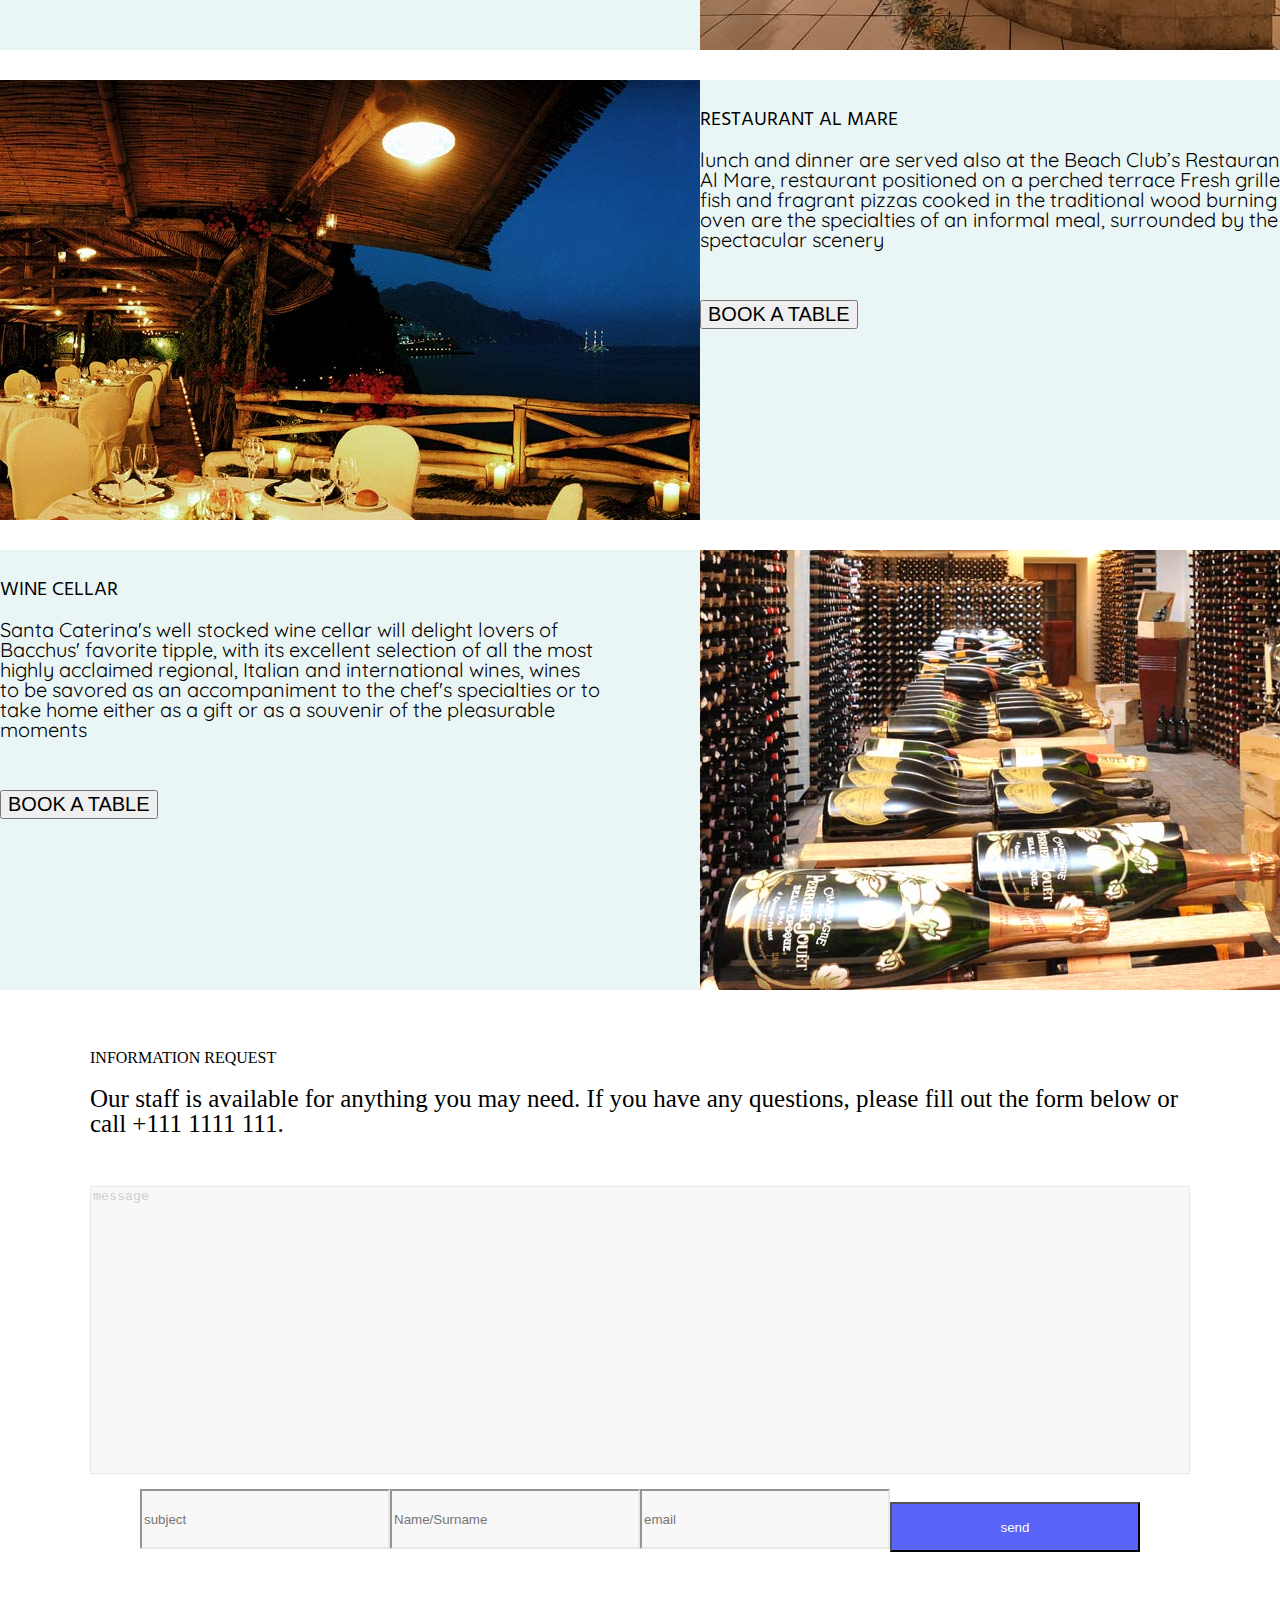
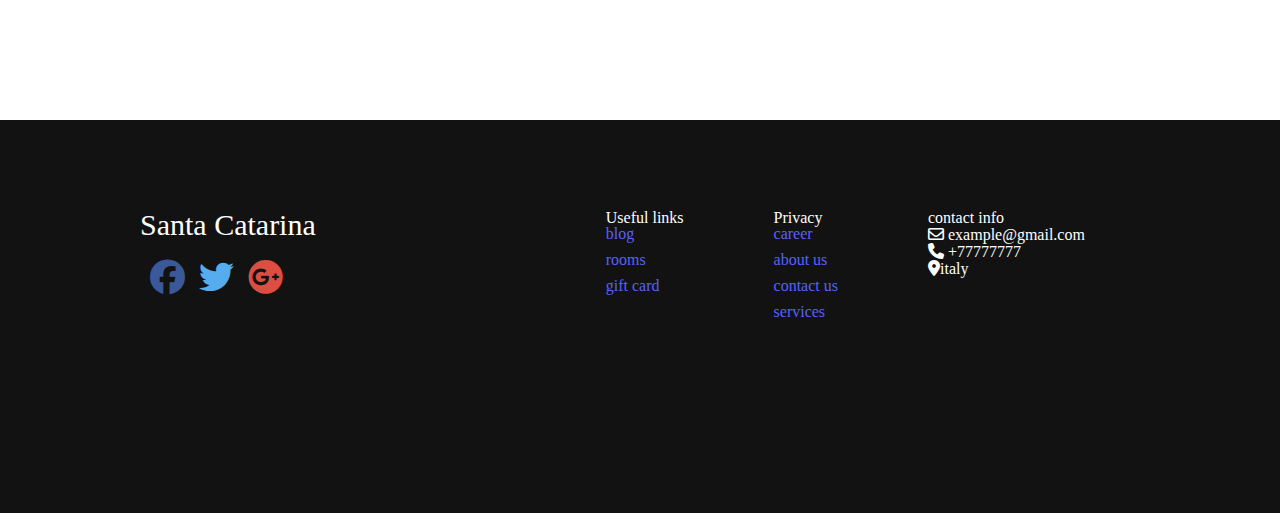
==== commit 00157f43: "footer" ====
--- a/index.html
+++ b/index.html
@@ -9,6 +9,8 @@
     <link rel="stylesheet" href="css/style.css">
     <link rel="stylesheet" href="https://cdnjs.cloudflare.com/ajax/libs/font-awesome/6.1.1/css/all.min.css">
     <link href="https://fonts.googleapis.com/css2?family=Parisienne&display=swap" rel="stylesheet">
+    <link href="https://fonts.googleapis.com/css2?family=Hind:wght@600&display=swap" rel="stylesheet">
+    <link href="https://fonts.googleapis.com/css2?family=Quicksand&display=swap" rel="stylesheet">
 </head>
 <body>
     <header id="home ">
@@ -18,7 +20,7 @@
                 <ul class="nav-ul">
                     <li class="nav-li" ><a href="#home">Home</a></li>
                     <li class="nav-li"> <a href="#services">Services</a></li>
-                    <li class="nav-li"><a href="#Rooms">Rooms&Suites</a></li>
+                    <li class="nav-li"><a href="#rooms">Rooms&Suites</a></li>
                     <li class="nav-li"><a href="#restaurants">Restaurants&Bars</a></li>
                     <li class="nav-li"><a href="#contact">Contact</a></li>
                     
@@ -35,7 +37,7 @@
     </header>
    
     <!-- about us -->
-    <section >
+    <section id="home">
         <div class="aboutus">
             <div class="aboutus-text">
             <h4 class="aboutus-title">about us</h4>
@@ -132,24 +134,25 @@
        <!-- rooms -->
        <section id="rooms">
         <div class="container">
-           <h2>rooms</h2>
+           <h2 class="room-title">Rooms&Suites</h2>
+            
            
            <div class="rooms">
                <img src="images/img1.jpg" alt="bedroom image">
                <div class="text-box">
-               <h3>STANDART ROOM</h3>
-               <ul>
-                <li>
-                    <i class = "fas fa-arrow-alt-circle-right"></i>
-                    Lorem ipsum dolor sit amet.
-                </li>
-                <li>
-                    <i class = "fas fa-arrow-alt-circle-right"></i>
-                    Lorem ipsum dolor sit amet.
-                </li>
-                <li>
-                    <i class = "fas fa-arrow-alt-circle-right"></i>
-                    Lorem ipsum dolor sit amet.
+               <h3 class="room-name">STANDART ROOM</h3>
+               <ul class="room-ul">
+                <li class="room-li">
+                    <i class = "fas fa-arrow-alt-circle-right arrow"></i>
+                    Wi-fi
+                </li>
+                <li class="room-li">
+                    <i class = "fas fa-arrow-alt-circle-right arrow"></i>
+                    Air conditioner
+                </li>
+                <li class="room-li">
+                    <i class = "fas fa-arrow-alt-circle-right arrow"></i>
+                    Mini bar
                 </li>
             </ul>
                <P class="room-text">With our Standard Room, you will have everything you need for a comfortable stay and a good night’s sleep. Enjoy the large bed, in-room coffee and tea facilities, and free Wi-Fi. Other services include a magnifying mirror and a hairdryer. Choose between double or twin beds.
@@ -160,19 +163,19 @@
            <div class="rooms">
                
                <div class="text-box">
-               <h3>SUPERIOR ROOM </h3>
-               <ul>
-                <li>
-                    <i class = "fas fa-arrow-alt-circle-right"></i>
-                    Lorem ipsum dolor sit amet.
-                </li>
-                <li>
-                    <i class = "fas fa-arrow-alt-circle-right"></i>
-                    Lorem ipsum dolor sit amet.
-                </li>
-                <li>
-                    <i class = "fas fa-arrow-alt-circle-right"></i>
-                    Lorem ipsum dolor sit amet.
+               <h3 class="room-name">SUPERIOR ROOM </h3>
+               <ul class="room-ul">
+                <li class="room-li">
+                    <i class = "fas fa-arrow-alt-circle-right arrow"></i>
+                    Wi-fi
+                </li>
+                <li class="room-li">
+                    <i class = "fas fa-arrow-alt-circle-right arrow"></i>
+                    Air conditioner
+                </li>
+                <li class="room-li">
+                    <i class = "fas fa-arrow-alt-circle-right arrow"></i>
+                    Mini bar
                 </li>
             </ul>
                <p class="room-text">For extra space, book one of our Superior Rooms. With the in-room espresso machine, there’s no reason to wait for your first cup of coffee. Everything you need is already in the room. Whether you prefer twin, queen, or king beds, we guarantee an exceptional level of comfort.</p>
@@ -182,19 +185,19 @@
            <div class="rooms">
                <img src="images/img3.jpg" alt="bedroom image">
                <div class="text-box">
-               <h3>PREMIUM ROOM</h3>
-               <ul>
-                <li>
-                    <i class = "fas fa-arrow-alt-circle-right"></i>
-                    Lorem ipsum dolor sit amet.
-                </li>
-                <li>
-                    <i class = "fas fa-arrow-alt-circle-right"></i>
-                    Lorem ipsum dolor sit amet.
-                </li>
-                <li>
-                    <i class = "fas fa-arrow-alt-circle-right"></i>
-                    Lorem ipsum dolor sit amet.
+               <h3 class="room-name">PREMIUM ROOM</h3>
+               <ul class="room-ul">
+                <li class="room-li">
+                    <i class = "fas fa-arrow-alt-circle-right arrow"></i>
+                    Wi-fi
+                </li>
+                <li class="room-li">
+                    <i class = "fas fa-arrow-alt-circle-right arrow"></i>
+                    Air conditioner
+                </li>
+                <li class="room-li">
+                    <i class = "fas fa-arrow-alt-circle-right arrow"></i>
+                    Mini bar
                 </li>
             </ul>
                <p class="room-text">Our Premium Rooms are ideal if you enjoy spacious surroundings. They include the same amenities as the Superior Rooms, while also offering more space for extra comfort.</p>
@@ -205,49 +208,90 @@
        
        <!-- restaurants -->
        <section id="restaurants">
+        <div class="container-bar">
+           
+               <div>
+                   <h2 class="resto-title">RESTAURANTS&BARS</h2>
+               </div>
+               <div class="resto-box"> 
+               <img src="images/94_b.jpg" alt="restaurant image">
+               <div class="resto-text">
+                   <h2 class="resto-name">GLICINE RESTAURANT</h2>
+                   <p class="resto-paragraph">Awarded a Michelin Star by Michelin Guide 2020, offers a panoramic terrace with a breath-taking view.
+                    A new fine dining concept, proposes a cuisine focused on local recipes and Mediterranean flavours, proposing balanced, elegant and innovative dishes.</p>
+                    <div class="input-resto">
+                        <button class="resto-btn" type="submit">BOOK A TABLE</button> </div>
+               </div>
+               
+               
+           </div>
+            
+                <div  class="resto-box">
+                    <div class="resto-text">
+                    <h2 class="resto-name">LA TERRAZZA BAR</h2>
+                    <p class="resto-paragraph">Whether for an aperitif amongst friends, a light snack before heading to the beach, or a romantic after dinner drink it seems the most natural thing in the world to enjoy these leisurely moments with its welcoming environment  and vast selection of cocktails and home-made lemon liqueurs, served with an inviting selection of warm and cold canapés.</p>
+                    <div class="input-resto">
+                        <button class="resto-btn" type="submit">BOOK A TABLE</button> </div>
+                </div>
+                <img src="images/resto.jpg" alt="restaurant image">
+            </div>
+            <div class="resto-box">
+                <img src="images/night.jpg" alt="restaurant image">
+                <div class="resto-text">
+                    <h2 class="resto-name">RESTAURANT AL MARE</h2>
+                    <p class="resto-paragraph">lunch and dinner are served also at the Beach Club’s Restaurant Al Mare, restaurant positioned on a perched terrace Fresh grilled fish and fragrant pizzas cooked in the traditional wood burning oven are the specialties of an informal meal, surrounded by the spectacular scenery </p>
+                    <div class="input-resto">
+                        <button class="resto-btn" type="submit">BOOK A TABLE</button> </div>
+                </div>
+            </div>
+            <div class="resto-box">
+                <div class="resto-text">
+                    <h2 class="resto-name">WINE CELLAR</h2>
+                    <p class="resto-paragraph">Santa Caterina's well stocked wine cellar will delight lovers of Bacchus' favorite tipple, with its excellent selection of all the most highly acclaimed regional, Italian and international wines, wines to be savored as an accompaniment to the chef's specialties or to take home either as a gift or as a souvenir of the pleasurable moments</p>
+                    <div class="input-resto">
+                        <button class="resto-btn" type="submit">BOOK A TABLE</button> </div>
+                </div>
+                
+                <img src="images/wine.jpg" alt="image">
+            </div>
+        </div>
+       </section>
+       <!-- contact -->
+       <section class="wraper">
+         
         <div>
-           <div>
-               <div>
-                   <h2>RESTAURANTS&BARS</h2>
-               </div>
-               <img src="images/94_b.jpg" alt="restaurant image">
-               <div>
-                   <h2>GLICINE RESTAURANT</h2>
-                   <p>Awarded a Michelin Star by Michelin Guide 2020, offers a panoramic terrace with a breath-taking view.
-                    A new fine dining concept, proposes a cuisine focused on local recipes and Mediterranean flavours, proposing balanced, elegant and innovative dishes.</p>
-               </div>
-           </div>
-            <div>
-                <div>
-                    <h2>LA TERRAZZA BAR</h2>
-                    <p>Whether for an aperitif amongst friends, a light snack before heading to the beach, or a romantic after dinner drink it seems the most natural thing in the world to enjoy these leisurely moments with its welcoming environment  and vast selection of cocktails and home-made lemon liqueurs, served with an inviting selection of warm and cold canapés.</p>
-                </div>
-                <img src="images/resto.jpg" alt="restaurant image">
-            </div>
-            <div>
-                <img src="images/night.jpg" alt="restaurant image">
-                <div>
-                    <h2>RESTAURANT AL MARE</h2>
-                    <p>lunch and dinner are served also at the Beach Club’s Restaurant Al Mare, restaurant positioned on a perched terrace Fresh grilled fish and fragrant pizzas cooked in the traditional wood burning oven are the specialties of an informal meal, surrounded by the spectacular scenery </p>
-                </div>
-            </div>
-            <div>
-                <div>
-                    <h2>WINE CELLAR</h2>
-                    <p>Santa Caterina's well stocked wine cellar will delight lovers of Bacchus' favorite tipple, with its excellent selection of all the most highly acclaimed regional, Italian and international wines, wines to be savored as an accompaniment to the chef's specialties or to take home either as a gift or as a souvenir of the pleasurable moments</p>
-                </div>
-                <img src="images/wine.jpg" alt="image">
-            </div>
-        </div>
-       </section>
-       contact
-       
+            <h4 class="header1">INFORMATION REQUEST</h4>
+            <h2 class="header2">Our staff is available for anything you may need. If you have any questions, please fill out the form below or call +111 1111 111.</h2>
+        </div>
+        <form class="form" action="">
+        <div class="input-form">
+           <textarea class="input_textarea" name="your-review" id="review" placeholder="description">message </textarea>
+        </div>
+        <div class="input">
+        <div class="input-form">
+            <input class="input_form" type="text" id="subject" name="input-subject" placeholder="subject" >
+
+        </div>
+        <div class="input-form">
+           <input class="input_form" type="text" id="name" name="input-name" placeholder="Name/Surname" required>
+        </div>
+        <div class="input-form">
+            <input class="input_form" type="text" id="email" name="input-email" placeholder="email">
+        </div>
+        <div class="input-form">
+            <button class="button" type="submit">send</button>
             
-    
-        <footer  class="footer-wraper">
+        </div>
+       </div>
+       </form>
+      
+        </section>
+       <!-- end of contact -->
+       <!-- footer -->
+            <footer  class="footer-wraper">
             <div class="footer-block">
-                <h3 class="header5">Zetta Hotels</h3>
-                <p class=footer-text>Our hotel is an image of quality and profesionalism combined with hard work and precision. You can expect only the best services from our staff.</p>
+                <h3 class="header5">Santa Catarina</h3>
+                
                 <i class="fa-brands fa-facebook"></i>
                 <i class="fa-brands fa-twitter"></i>
                 <i class="fa-brands fa-google-plus"></i>
@@ -258,7 +302,7 @@
                     <li class="footer-li">blog</li>
                     <li class="footer-li">rooms</li>
                     <li class="footer-li">gift card</li>
-                    <li class="footer-li">testimonials</li>
+                    
                 </ul>
             </div>
             <div class="block">
@@ -273,9 +317,9 @@
             <div class="block">
                 <h4>contact info</h4>
                 <ul>
-                    <li> <i class="fa-regular fa-envelope"></i> example@yahoo.com</li>
-                    <li> <i class="fa-solid fa-phone"></i> +0320 422 4254</li>
-                    <li> <i class="fa-solid fa-location-dot"></i> main str chicago ilinois</li>
+                    <li> <i class="fa-regular fa-envelope"></i> example@gmail.com</li>
+                    <li> <i class="fa-solid fa-phone"></i> +77777777</li>
+                    <li> <i class="fa-solid fa-location-dot"></i>italy</li>
                 </ul>
             </div>
         </footer>
--- a/css/style.css
+++ b/css/style.css
@@ -1,47 +1,73 @@
 /*header*/
 .nav {display: flex;justify-content: space-between;background-color:white; height: 50px;position: fixed;width: 100%;}
 .nav-ul {display: flex;}
-.nav-li {margin-right: 70px; font-size: 20px;margin-top: 10px; color: #121212;}
+.nav-li {margin-right: 70px; font-size: 20px;margin-top: 10px; font-family: 'Hind', sans-serif;}
+.nav-li :hover {color: black;}
 .box {background-image: url(../images/home-masthead-1.jpg);width:100%;height:550px;}
 .title {font-family: 'Parisienne', cursive; font-size: 35px; margin-top: 10px;}
-.paragraph {font-size: 20px; margin-bottom: 550px;}
+.paragraph {font-size: 20px; margin-bottom: 550px; }
 /*section 2*/
 .booking {background-image: url(../images/Santa-Caterina-Italy.webp);width: 100%;height:150px ;}
 .booking{ display: flex;justify-content: center;align-items: center; margin: 0 auto;margin-top: 50px;}
-.input{;  display: flex; justify-content: center;align-items: center;height:100px ;border-color : #E8E8E8 ; color: #CECECE;margin-bottom: 16px;}
+.input{  display: flex; justify-content: center;align-items: center;height:100px ;border-color : #E8E8E8 ; color: #CECECE;margin-bottom: 16px;}
 .button {width: 150px;height: 50px;  background-color: #ffb5b5; color: white;}
 .input_form {height: 50px;width: 300px;}
 
 /*section1*/
 .aboutus {width: 1104px;height: 560px;margin: 0 auto;display: flex;margin-top: 40px;;}
-.aboutus-text {width: 500px;margin-right:90px;}
-.aboutus-title {font-size: 20px;margin-bottom: 20px; color: #5585b5;}
+.aboutus-text {width: 500px;margin-right:90px; }
+.aboutus-title {font-size: 20px;margin-bottom: 20px; color: #5585b5;font-family: 'Hind', sans-serif;}
 .title2 {font-size: 30px;margin-bottom: 15px;}
-.aboutus-paragraph {font-size: 20px;}
+.aboutus-paragraph {font-size: 20px;font-family: 'Quicksand', sans-serif;}
 .aboutus-img1 {margin-right: 20px;margin-bottom: 20px;}
-
+.line {width: 100px;}
 /* services */
 .service {display: flex;width:400px;}
 .services {width: 1100px;display: flex;justify-content: space-between; margin: 0 auto ;margin-top: 20px;}
 .service1 {display: flex;width: 400px;}
 .services-section2  {width: 1100px;display: flex;justify-content:space-between; margin: 0 auto ;}
-.text {width: 500px;font-size: 20px; margin-bottom: 30px;}
+.text {width: 500px;font-size: 20px; margin-bottom: 30px; font-family: 'Quicksand', sans-serif;}
 .title3 { font-size: 20px; color: #5585b5;}
-.service-name { margin-top: 10px; margin-bottom: 30px;font-size: 40px;}
+.service-name { margin-top: 10px; margin-bottom: 30px;font-size: 40px;font-family: 'Hind', sans-serif;}
 .service-icon {font-size: 40px; margin-top: 10px;margin-bottom: 30px;margin-right: 10px;}
 .service-title {width: 1100px;margin: 0 auto; margin-top: 70px;}
 
 /* rooms */
 .rooms {display: flex;}
-.room-text {width: 500px; color: white; font-size: 30px;}
+.room-text {width: 500px; color: white; font-size: 20px;font-family: 'Quicksand', sans-serif;}
 .container {width: 1300px; margin: 0 auto;}
 .text-box {width: 600px;height: 600px;background-color:#363636;}
+.room-name {color: white;font-size: 30px; margin-bottom: 20px; font-family: 'Hind', sans-serif;}
+.arrow {font-size: 20px;color: #ffc93c;}
+.room-ul {font-size: 20px;color: white;}
+.room-title {font-size: 30px;color:#ffc93c; margin-bottom: 20px;font-family: 'Hind', sans-serif;}
+.room-li {margin-bottom: 20px;}
+
+/* restaurants */
+.container-bar  {width: 1400px;margin: 0 auto; }
+.resto-title {font-size: 40px;justify-content: center;justify-items: center;font-family: 'Hind', sans-serif; color:  #79d1c3 ;}
+.resto-box {display: flex; margin-bottom: 30px; background-color: #eaf6f6;}
+.resto-text {width: 600px;font-size: 20px; margin-right: 100px;font-family: 'Quicksand', sans-serif;}
+.input-resto {height:100px ;border-color : #E8E8E8 ; color: #CECECE;}
+.resto-title {margin-top: 100px;margin-bottom: 30px;font-family: 'Hind', sans-serif;}
+.resto-name {margin-bottom: 20px;font-family: 'Hind', sans-serif; margin-top: 30px;}
+.input-resto {margin-top: 50px;}
+.resto-btn {font-size: 20px;}
+ /* contact */
+ .wraper {width: 1100px;height: 670px;margin: 0 auto;}
+.input_textarea {
+   width: 1100px; ; height: 288px;resize: none;border-color: #E8E8E8;background-color: #F8F8F8; color: #CECECE;}
+
+.input_form {width: 250px;height: 60px;border-color: #E8E8E8 ; background-color : #F8F8F8 ; color: #CECECE;margin-bottom: 16px;}
+.header2 {margin-bottom: 50px ; font-size: 25px;margin-top: 20px;}
+.button {width: 250px;height: 50px; background-color: #5863F8; color: white;}
+.header1 {margin-top: 60px;}
 
 
 /*footer*/
 .footer-wraper {width: 100%;height: 393px;background-color: #121212;display: flex;}
-.header5 {color: white;}
-.footer-text {color: white; margin-top: 20px;}
+.header5 {color: white; font-size: 30px;}
+
 .footer-block {max-width: 260px;height: 191px; margin: 90px 200px 114px 140px}
 .fa-brands {margin-top: 20px; margin-left: 10px;}
 .fa-facebook {color: #3B5998; font-size: 35px;}
@@ -54,3 +80,4 @@
 
 
 
+
